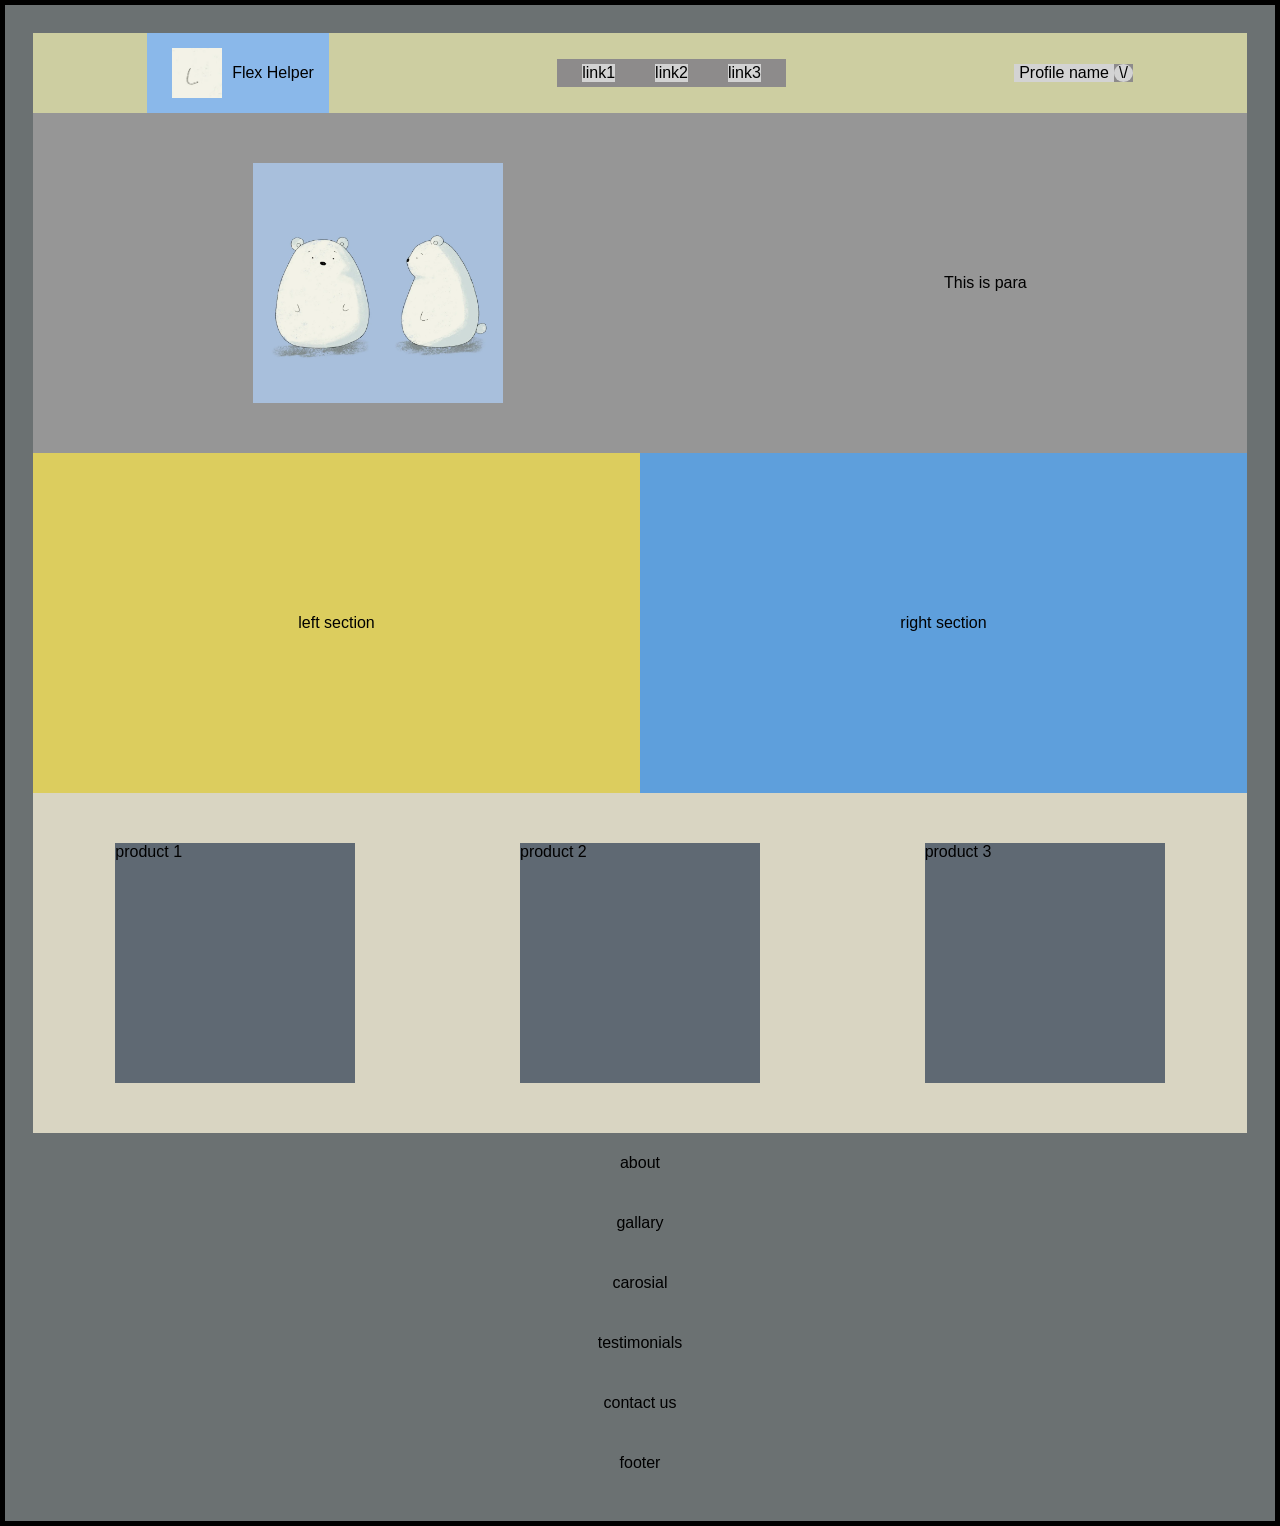
==== index.html @ 07846560 "code on index & style page" ====
<!DOCTYPE html>
<html lang="en">
  <head>
    <meta charset="UTF-8" />
    <meta name="viewport" content="width=device-width, initial-scale=1.0" />
    <title>Web Practice</title>
    <link rel="stylesheet" href="style.css" />
    <script></script>
  </head>
  <body>
    <div class="container">
      <!-- #nav start -->
      <div class="nav">
        <div class="logo">
          <img class="img" src="./images/logo.png" alt="hero-img" srcset="" />
          <p>Flex Helper</p>
        </div>
        <div class="navlinks">
          <ul>
            <li>link1</li>
            <li>link2</li>
            <li>link3</li>
          </ul>
        </div>
        <div class="profilemenu">
          <p class="username">Profile name</p>
          <p class="profile-pic">\/</p>
        </div>
      </div>
      <!-- #nav end -->
      <!-- #hero start -->
      <div class="hero center-section">
        <img class="img" src="images/hero.png" alt="hero-img" srcset="" />
        <p class="image-text">This is para</p>
      </div>
      <!-- #hero end -->

      <!-- #s2 two section start -->
      <div class="two-section center-section">
        <div class="left-section">
          <p class="">left section</p>
        </div>
        <div class="right-section">
          <p class="">right section</p>
        </div>
      </div>
      <!-- #s2 two section end -->

      <!-- #s3 products start -->
      <div class="products center-section">
        <div class="prod product-1">
          <p class="">product 1</p>
        </div>
        <div class="prod product-2">
          <p class="">product 2</p>
        </div>
        <div class="prod product-3">
          <p class="">product 3</p>
        </div>
      </div>
      <!-- #s3 products end -->

      <!-- #s4 about start -->
      <div class="center-section">
        <p class="center">about</p>
      </div>
      <!-- #s4 about end -->

      <!-- #s4 gallary start -->
      <div class="center-section">
        <p class="center">gallary</p>
      </div>
      <!-- #s4 gallary end -->

      <!-- #s4 carosial start -->
      <div class="center-section">
        <p class="center">carosial</p>
      </div>
      <!-- #s4 carosial end -->

      <!-- #s4 testimonials start -->
      <div class="center-section">
        <p class="center">testimonials</p>
      </div>
      <!-- #s4 testimonials end -->

      <!-- #s4 contact us start -->
      <div class="center-section">
        <p class="center">contact us</p>
      </div>
      <!-- #s4 contact us end -->

      <!-- #s4 footer start -->
      <footer class="center-section">
        <p class="center">footer</p>
      </footer>
      <!-- #s4 footer end -->
    </div>

    <!-- <p>My first paragraph.</p> -->
  </body>
</html>
---- style.css ----
/* universal selector */
* {
  margin: 0;
  font-family: Arial, sans-serif;
}
/* body selector */
body {
  background-color: rgb(0, 0, 0);
}

.container {
  background-color: rgb(107, 113, 114);
  margin: 5px;
  padding: 28px;
}

.nav {
  width: 100%;
  background-color: rgb(205, 206, 161);
  display: flex;
  align-items: center;
  justify-content:space-around;
}

.logo {
  display: flex;
  position: relative;
  padding: 15px;
  background-color: #8ab8ea;
  justify-content: center;
  align-items: center;
}
.logo img {
  height: 50px;
  width: 50px;
  margin: 0 10px;
}

.navlinks ul {
  display: flex;
  background-color: #8d8b8b;
  padding: 5px;
}

.navlinks li {
  display: block;
  margin: 0px 20px;
  background-color: #d3d3d3;
}

.profilemenu {
  background-color: #8d8b8b;
  display: flex;
}
.profilemenu p {
 padding: 0 5px;
}
.username {
  background-color: #d3d3d3;
}

.profile-pic {
  background-color: #d3d3d3;
  border-radius: 50%;
  cursor: pointer;
}

.center-section {
  height: 60px;
  width: 100%;
  display: flex;
  align-items: center;
  justify-content: center;
}

.hero {
  background-color: #969696;
  height: 340px;
  display: flex;
  justify-content:space-around;
}

.img {
  background-color: #5e6adc;
  height: 240px;
  width: 250px;
}


.two-section {
  height: 340px;
  width: 100%;
}

.left-section {
  display: flex;
  background-color: #dccd5e;
  height: 340px;
  width: 100%;
  justify-content: center;
  align-items: center;
}
.right-section {
  display: flex;
  background-color: #5e9fdc;
  height: 340px;
  width: 100%;
  justify-content: center;
  align-items: center;
}

.products {
  display: flex;
  background-color: #d9d5c2;
  height: 340px;
  width: 100%;
  justify-content: space-around;
  align-items: center;
}

.prod {
  height: 240px;
  width: 240px;
  background-color: #5f6973;
  overflow: auto;
}






#navbar {
  position: fixed;
  top: 0;
  left: 0;
  width: 200px;
  height: 100%;
  overflow-y: auto;
  background-color: #f8f8f8;
  padding: 20px;
  border-right: 1px solid #ddd;
}
#navbar header {
  font-size: 1.5em;
  margin-bottom: 20px;
}
.nav-link {
  display: block;
  margin: 10px 0;
  color: #007bff;
  text-decoration: none;
}
#main-doc {
  margin-left: 220px;
  padding: 20px;
}
.main-section {
  margin-bottom: 20px;
}
code {
  background-color: #f4f4f4;
  padding: 2px 4px;
  border-radius: 4px;
}
@media (max-width: 600px) {
  #navbar {
    width: 100%;
    height: auto;
    position: relative;
    border-right: none;
    border-bottom: 1px solid #ddd;
  }
  #main-doc {
    margin-left: 0;
    padding: 10px;
  }
}
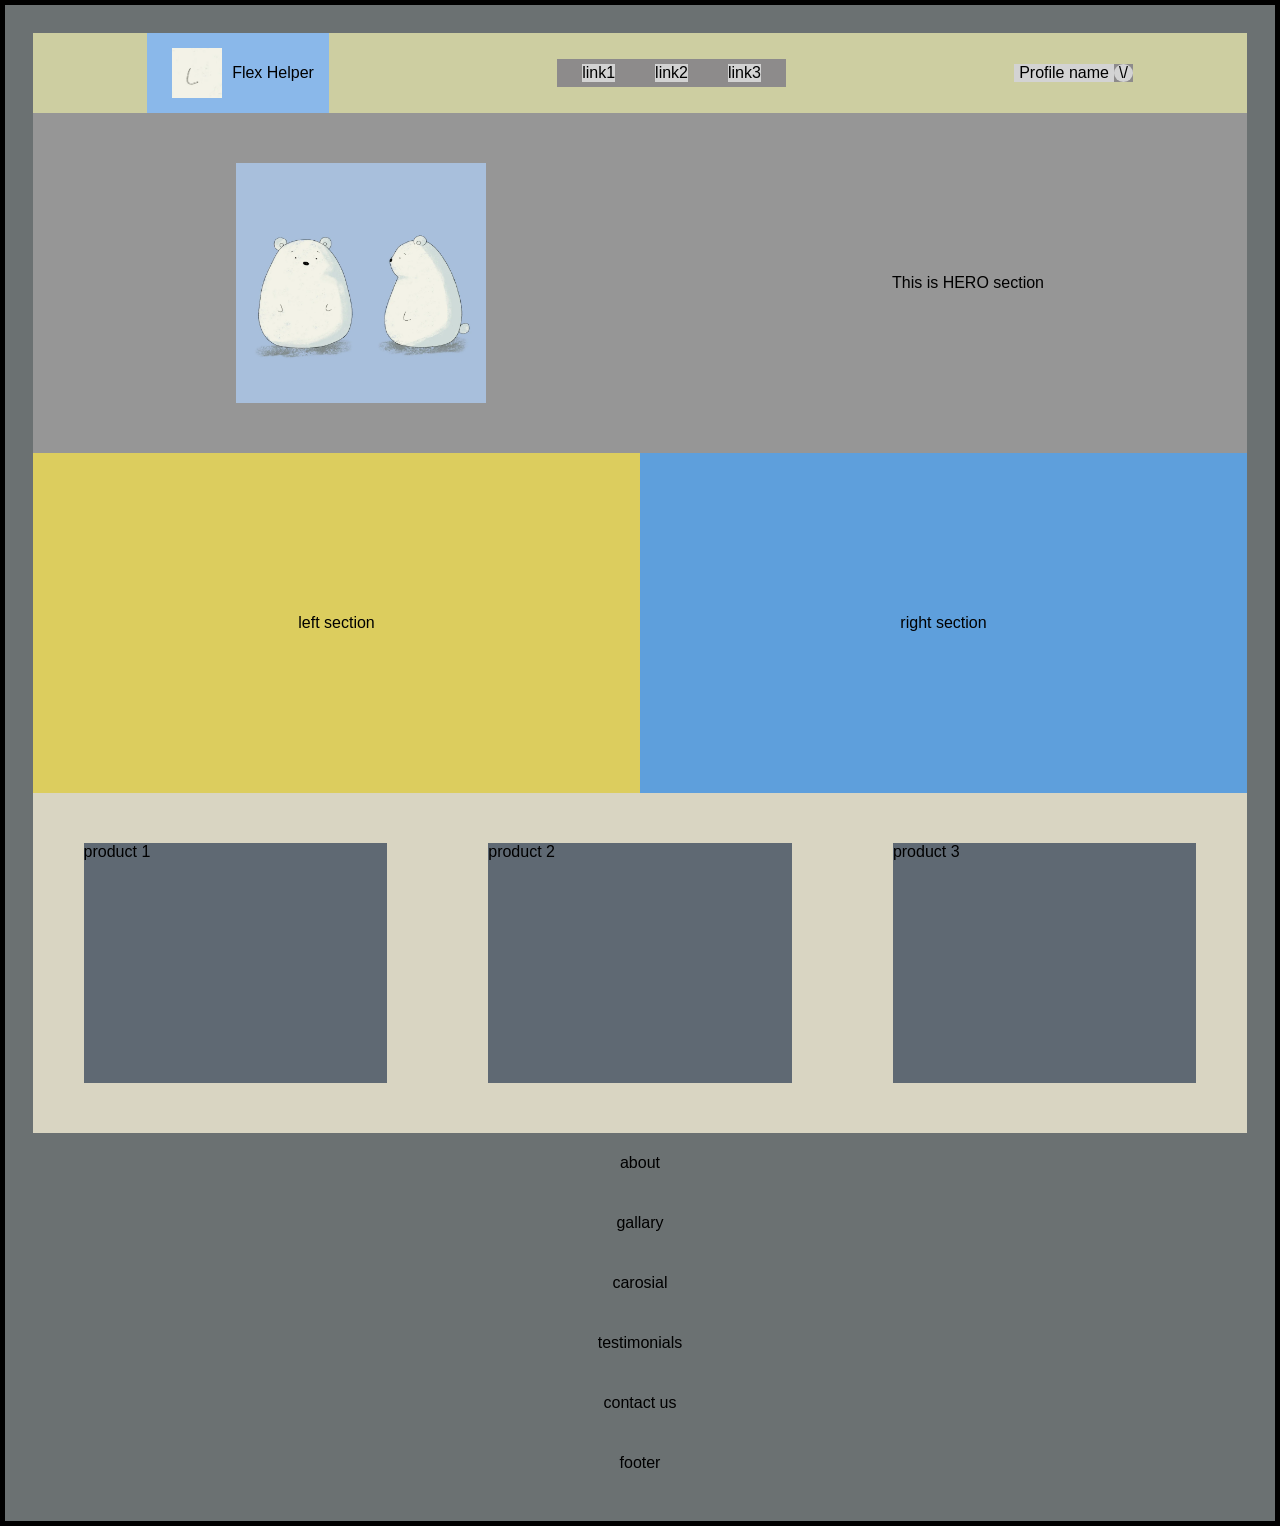
==== commit 3372e6a7: "code on index & style page" ====
--- a/index.html
+++ b/index.html
@@ -28,10 +28,11 @@
         </div>
       </div>
       <!-- #nav end -->
+
       <!-- #hero start -->
       <div class="hero center-section">
         <img class="img" src="images/hero.png" alt="hero-img" srcset="" />
-        <p class="image-text">This is para</p>
+        <p class="image-text">This is HERO section</p>
       </div>
       <!-- #hero end -->
 
--- a/style.css
+++ b/style.css
@@ -120,10 +120,14 @@
 
 .prod {
   height: 240px;
-  width: 240px;
+  width: 25%;
   background-color: #5f6973;
-  overflow: auto;
+  float: left;
+
 }
+
+
+
 
 
 
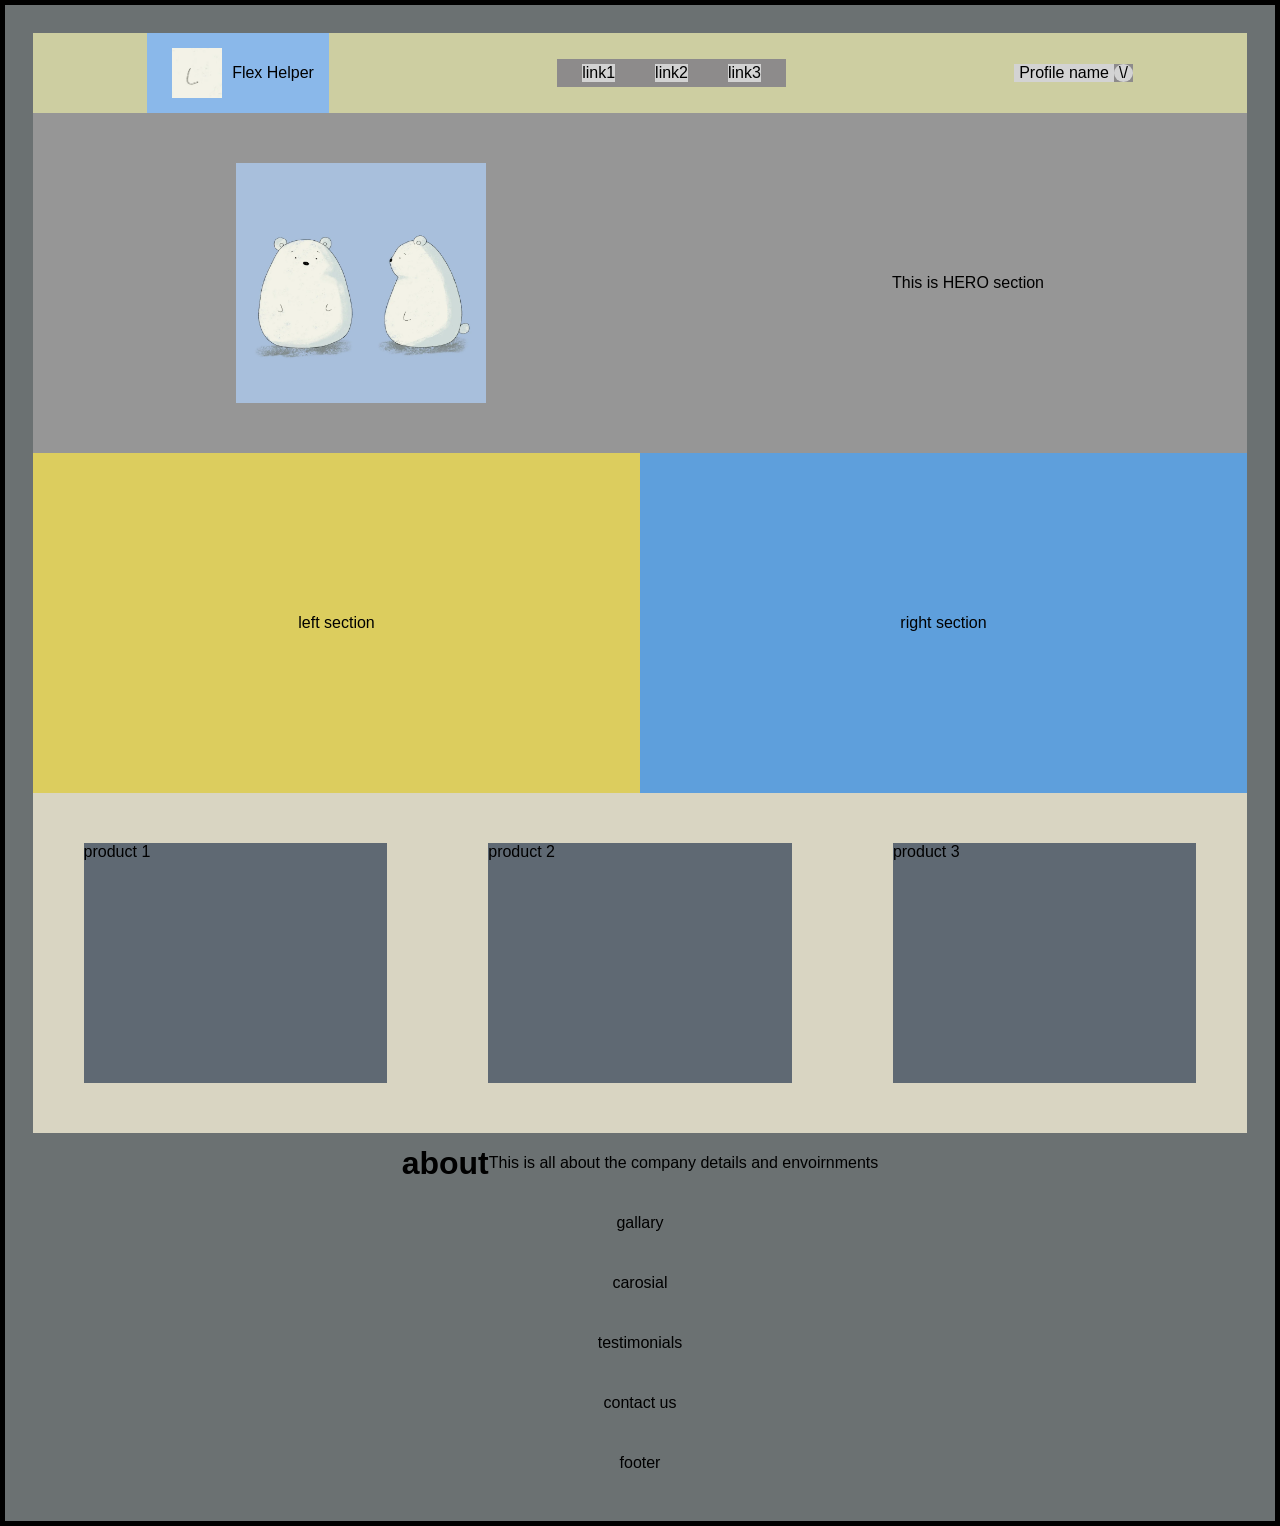
==== commit e0a59e1c: "code on index & style page" ====
--- a/index.html
+++ b/index.html
@@ -63,7 +63,8 @@
 
       <!-- #s4 about start -->
       <div class="center-section">
-        <p class="center">about</p>
+        <h1 class="">about</h1>
+        <p class="">This is all about the company details and envoirnments</p>
       </div>
       <!-- #s4 about end -->
 
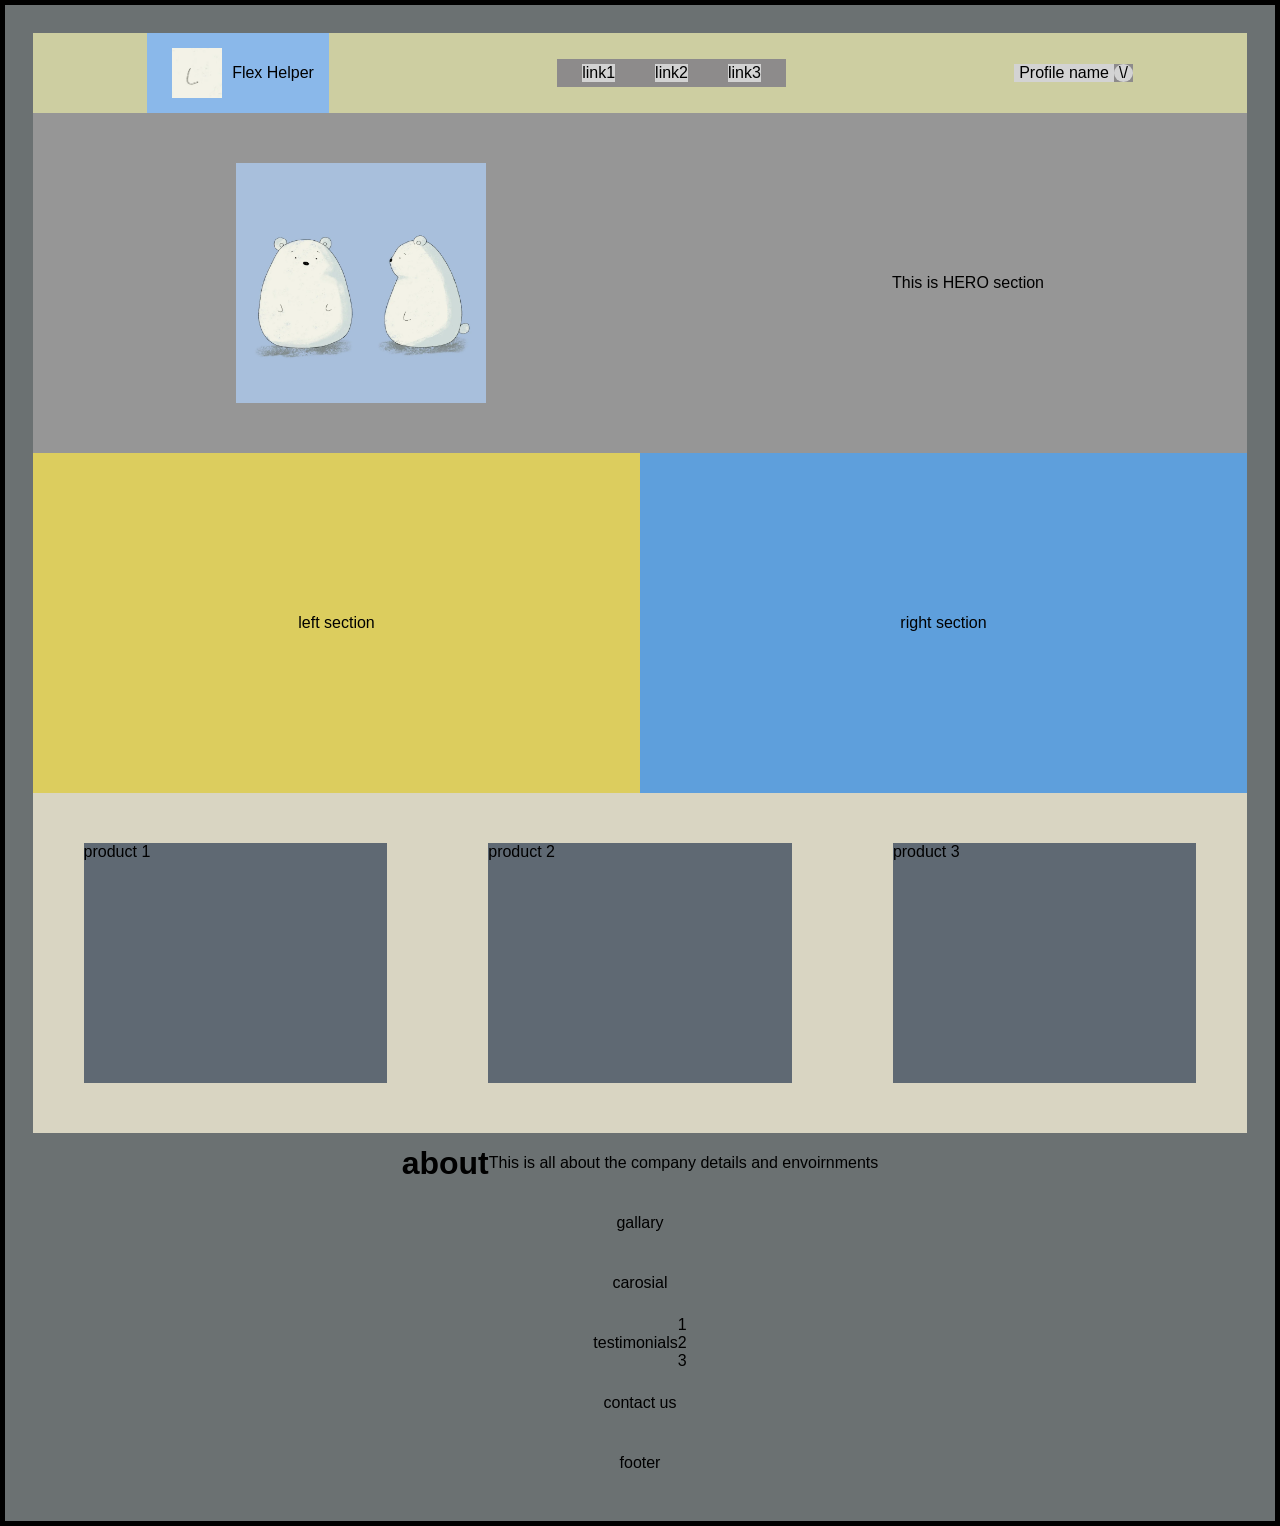
==== commit d6e5b4ee: "code on index & style page" ====
--- a/index.html
+++ b/index.html
@@ -83,6 +83,13 @@
       <!-- #s4 testimonials start -->
       <div class="center-section">
         <p class="center">testimonials</p>
+        <div class="cards">
+            <div class="row">
+              <div class="column">1</div>
+              <div class="column">2</div>
+              <div class="column">3</div>
+            </div>
+        </div>
       </div>
       <!-- #s4 testimonials end -->
 
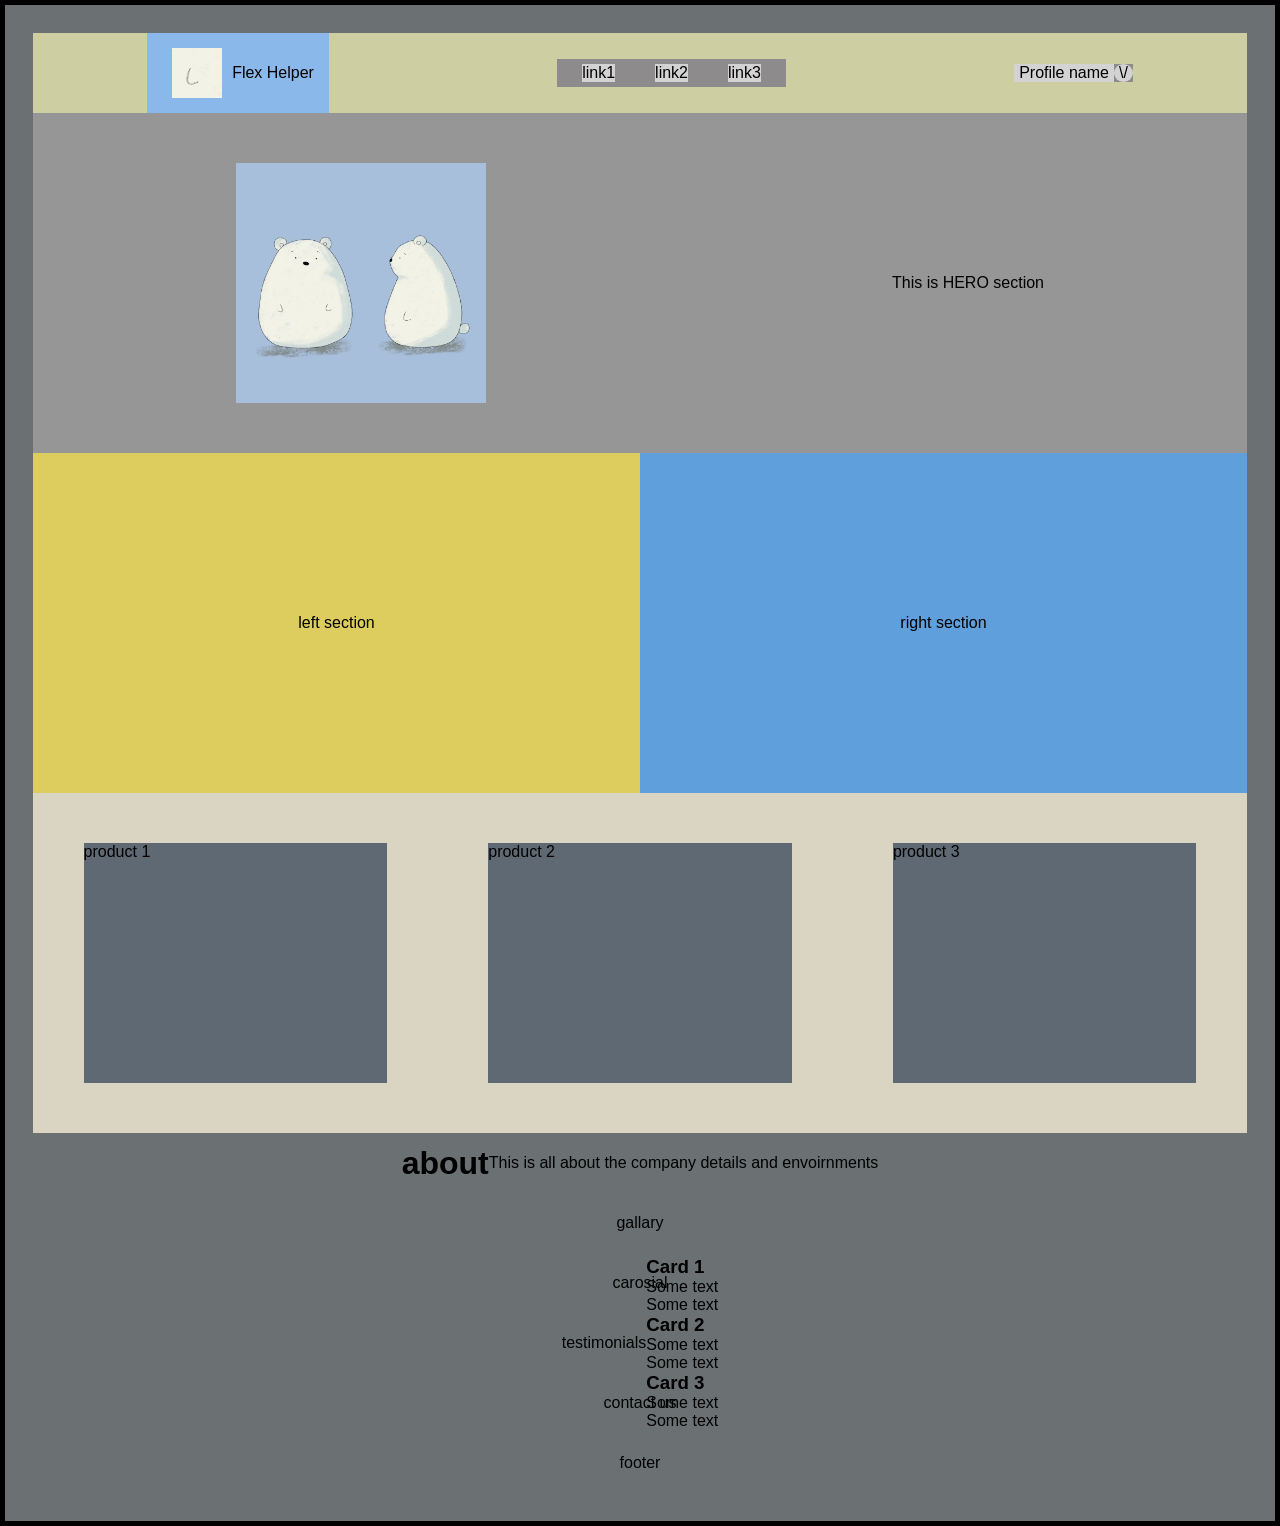
==== commit 29028740: "code on index & style page" ====
--- a/index.html
+++ b/index.html
@@ -85,9 +85,23 @@
         <p class="center">testimonials</p>
         <div class="cards">
             <div class="row">
-              <div class="column">1</div>
-              <div class="column">2</div>
-              <div class="column">3</div>
+              <div class="column">
+                <div class="card">
+                  <h3>Card 1</h3>
+                  <p>Some text</p>
+                  <p>Some text</p>
+                </div>
+                <div class="card">
+                  <h3>Card 2</h3>
+                  <p>Some text</p>
+                  <p>Some text</p>
+                </div>
+                <div class="card">
+                  <h3>Card 3</h3>
+                  <p>Some text</p>
+                  <p>Some text</p>
+                </div>
+              </div>
             </div>
         </div>
       </div>
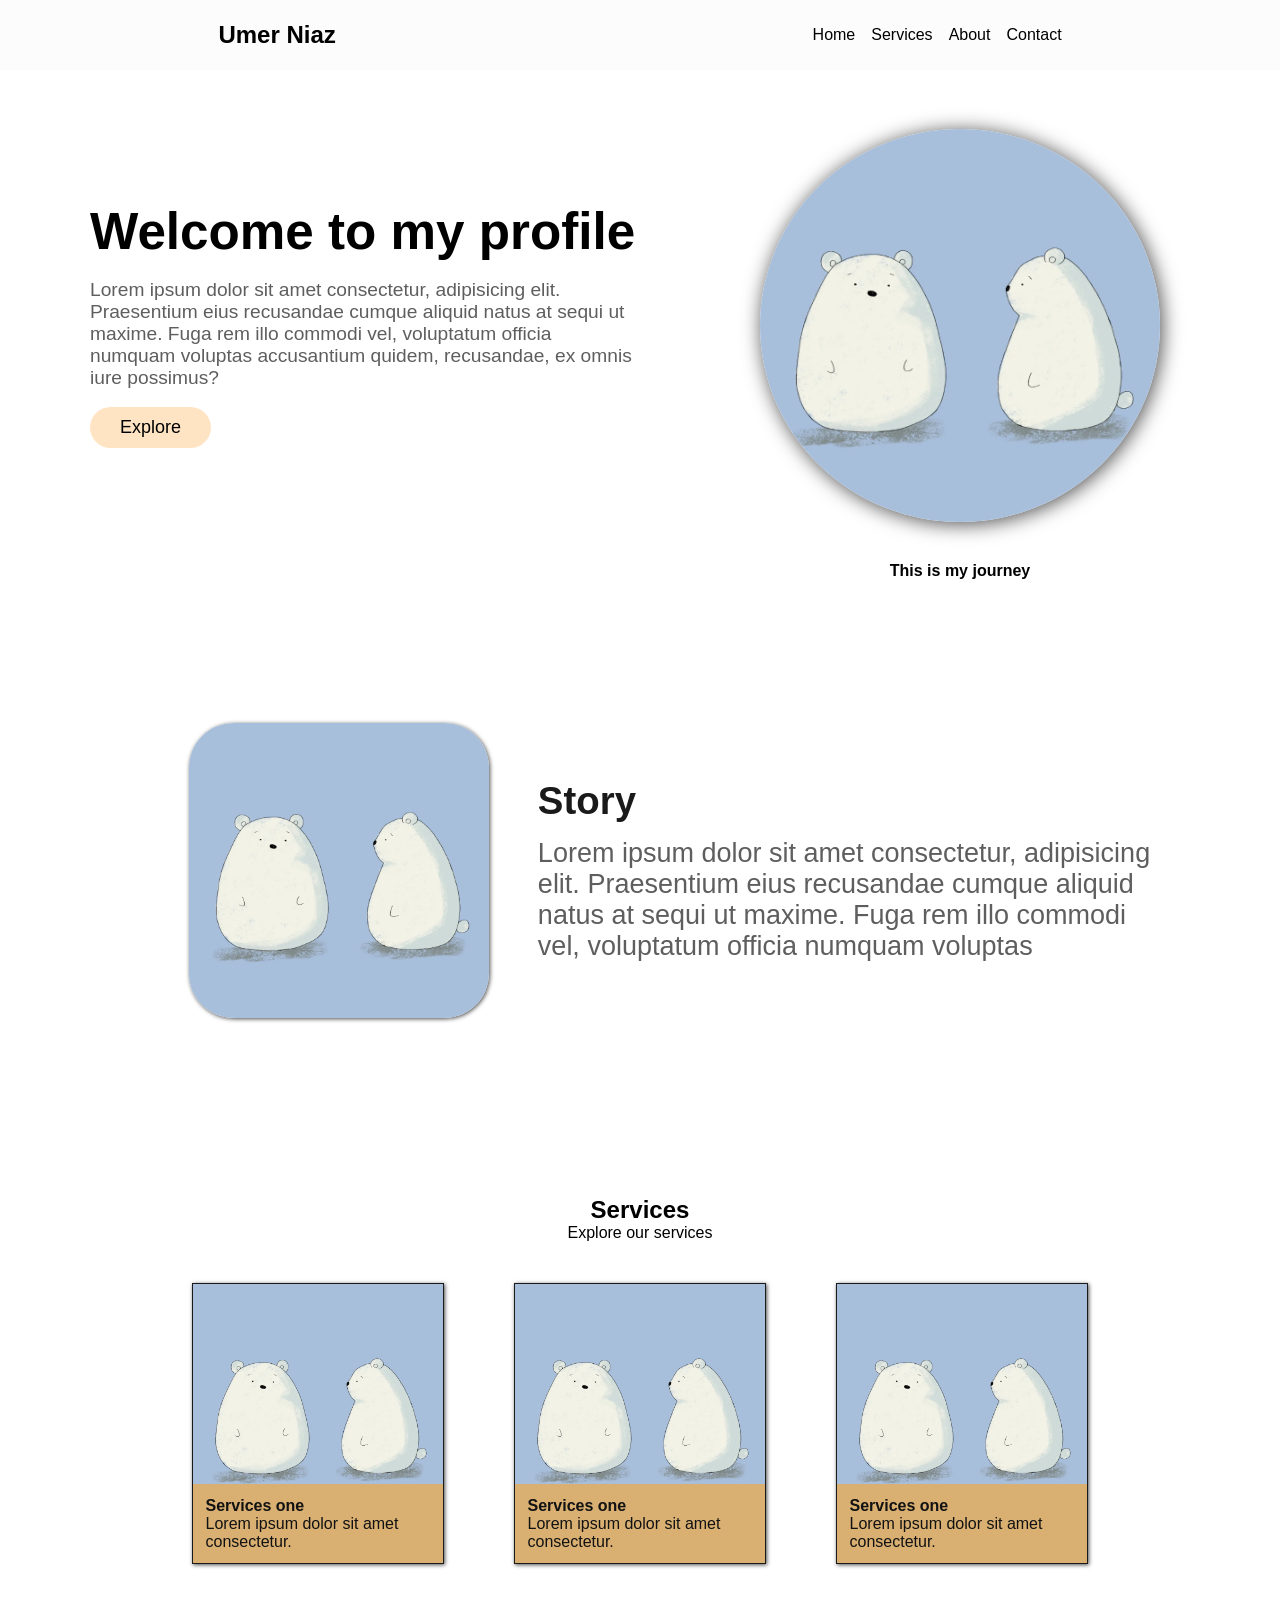
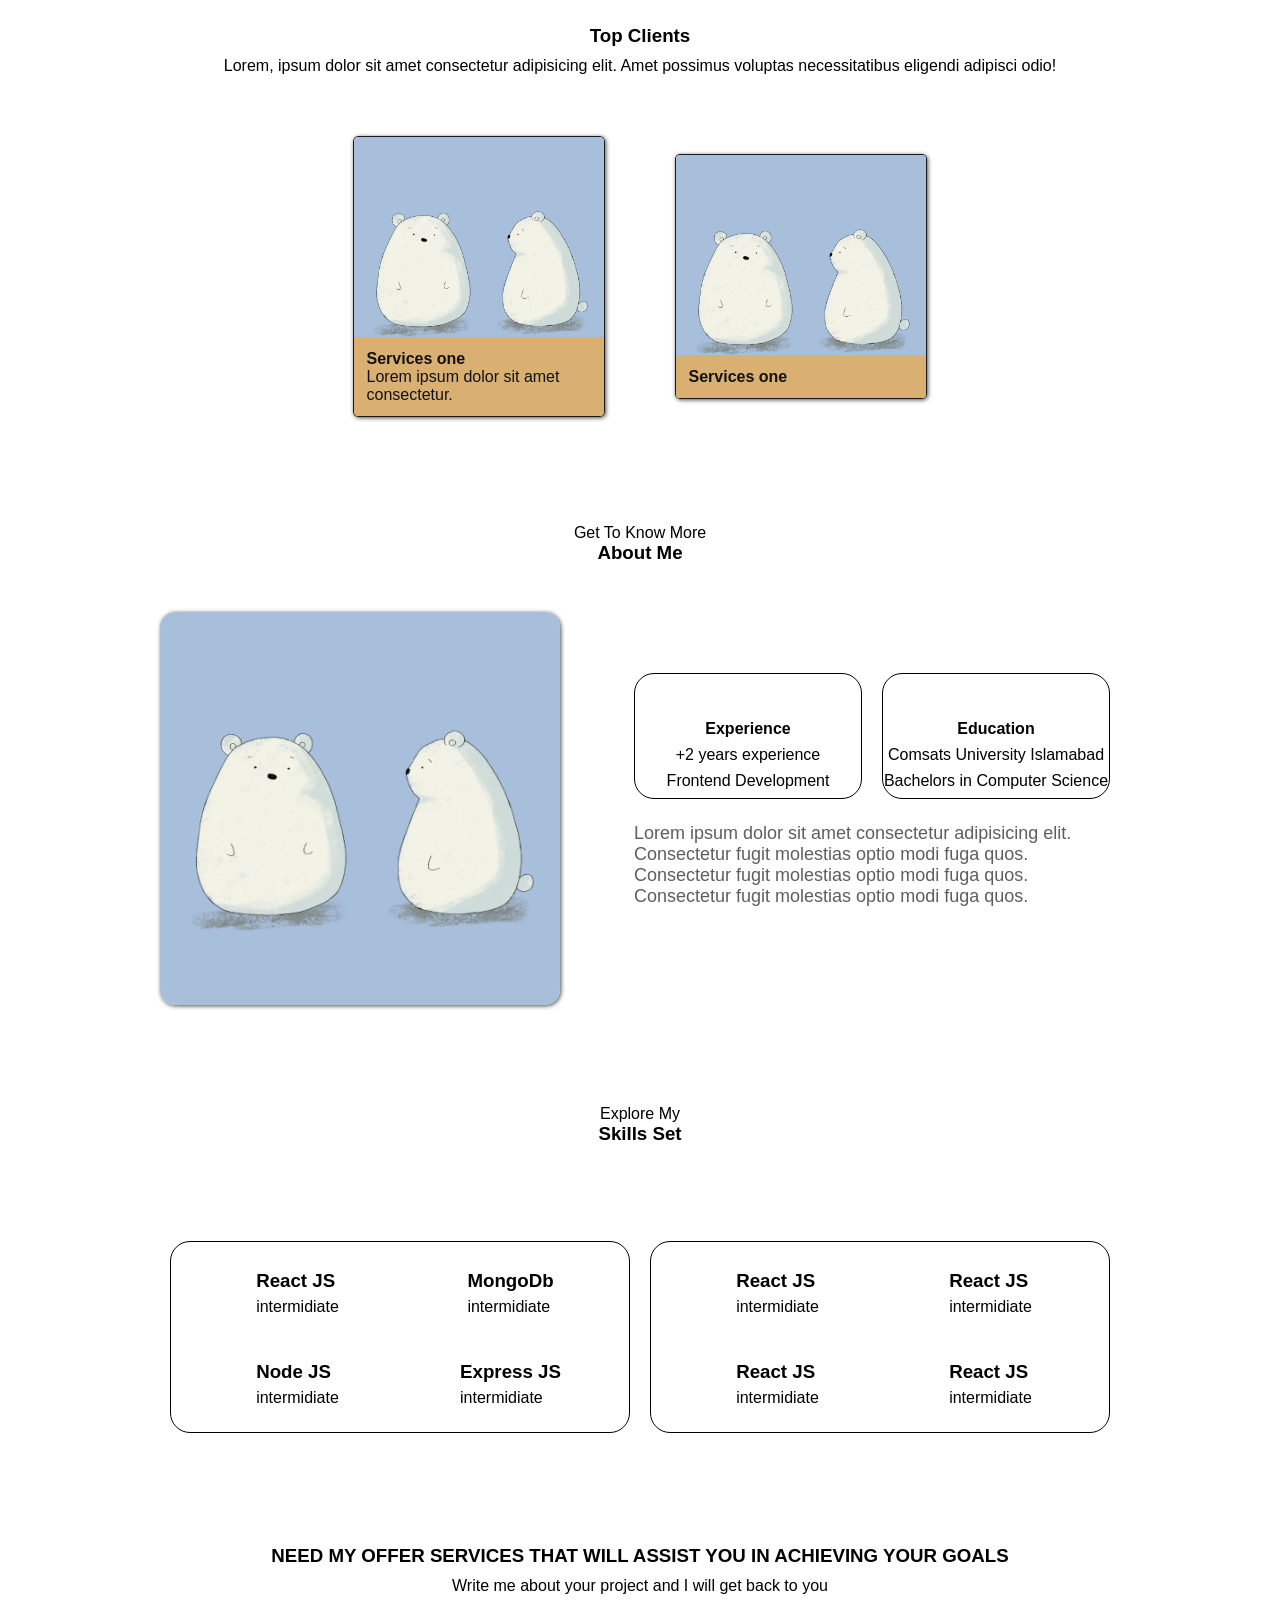
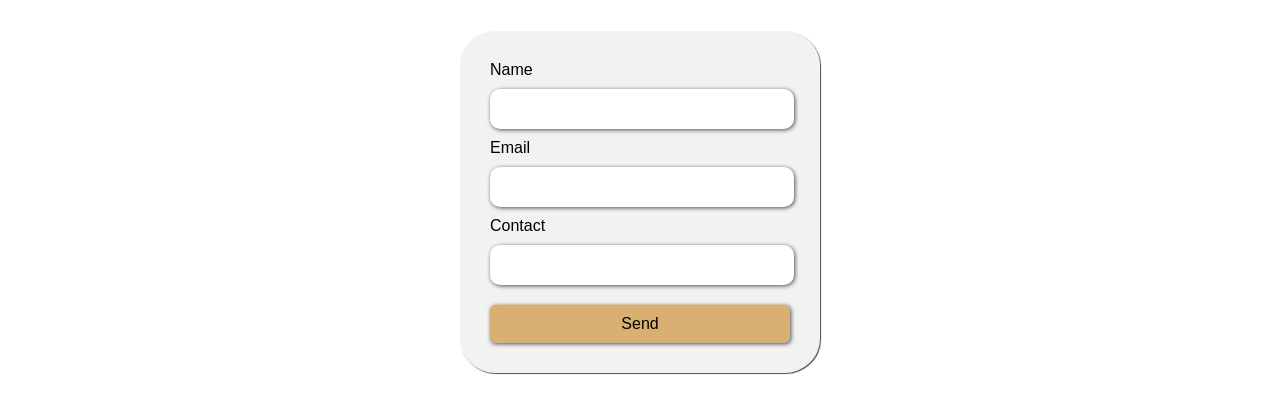
==== commit 7eea8cfc: "pratice html css on portfolio" ====
--- a/index.html
+++ b/index.html
@@ -9,117 +9,326 @@
   </head>
   <body>
     <div class="container">
-      <!-- #nav start -->
-      <div class="nav">
-        <div class="logo">
-          <img class="img" src="./images/logo.png" alt="hero-img" srcset="" />
-          <p>Flex Helper</p>
-        </div>
-        <div class="navlinks">
-          <ul>
-            <li>link1</li>
-            <li>link2</li>
-            <li>link3</li>
-          </ul>
-        </div>
-        <div class="profilemenu">
-          <p class="username">Profile name</p>
-          <p class="profile-pic">\/</p>
-        </div>
-      </div>
-      <!-- #nav end -->
-
-      <!-- #hero start -->
-      <div class="hero center-section">
-        <img class="img" src="images/hero.png" alt="hero-img" srcset="" />
-        <p class="image-text">This is HERO section</p>
-      </div>
-      <!-- #hero end -->
-
-      <!-- #s2 two section start -->
-      <div class="two-section center-section">
-        <div class="left-section">
-          <p class="">left section</p>
-        </div>
-        <div class="right-section">
-          <p class="">right section</p>
-        </div>
-      </div>
-      <!-- #s2 two section end -->
-
-      <!-- #s3 products start -->
-      <div class="products center-section">
-        <div class="prod product-1">
-          <p class="">product 1</p>
-        </div>
-        <div class="prod product-2">
-          <p class="">product 2</p>
-        </div>
-        <div class="prod product-3">
-          <p class="">product 3</p>
-        </div>
-      </div>
-      <!-- #s3 products end -->
-
-      <!-- #s4 about start -->
-      <div class="center-section">
-        <h1 class="">about</h1>
-        <p class="">This is all about the company details and envoirnments</p>
-      </div>
-      <!-- #s4 about end -->
-
-      <!-- #s4 gallary start -->
-      <div class="center-section">
-        <p class="center">gallary</p>
-      </div>
-      <!-- #s4 gallary end -->
-
-      <!-- #s4 carosial start -->
-      <div class="center-section">
-        <p class="center">carosial</p>
-      </div>
-      <!-- #s4 carosial end -->
-
-      <!-- #s4 testimonials start -->
-      <div class="center-section">
-        <p class="center">testimonials</p>
+      <nav class="nav" id="nav">
+        <div class="navbar">
+          <div class="logo">
+            <h1>Umer <span>Niaz</span></h1>
+          </div>
+          <div class="link">
+            <ul class="links">
+              <li>Home</li>
+              <li>Services</li>
+              <li>About</li>
+              <li>Contact</li>
+            </ul>
+          </div>
+        </div>
+      </nav>
+
+      <div class="hero">
+        <div class="story-hero">
+          <h1>Welcome to my profile</h1>
+          <p>
+            Lorem ipsum dolor sit amet consectetur, adipisicing elit.
+            Praesentium eius recusandae cumque aliquid natus at sequi ut maxime.
+            Fuga rem illo commodi vel, voluptatum officia numquam voluptas
+            accusantium quidem, recusandae, ex omnis iure possimus?
+          </p>
+          <button>Explore</button>
+        </div>
+        <div class="hero-img">
+          <img src="./images/hero.png" loading="lazy" />
+          <h4>This is my journey</h4>
+        </div>
+      </div>
+
+      <div class="two-sections">
+        <div class="left">
+          <img src="./images/hero.png" loading="lazy" />
+        </div>
+        <div class="right">
+          <h3>Story</h3>
+          <p>
+            Lorem ipsum dolor sit amet consectetur, adipisicing elit.
+            Praesentium eius recusandae cumque aliquid natus at sequi ut maxime.
+            Fuga rem illo commodi vel, voluptatum officia numquam voluptas
+          </p>
+        </div>
+      </div>
+
+      <div class="services-sections">
+        <div class="services-top">
+          <h2>Services</h2>
+          <p>Explore our services</p>
+        </div>
         <div class="cards">
-            <div class="row">
-              <div class="column">
-                <div class="card">
-                  <h3>Card 1</h3>
-                  <p>Some text</p>
-                  <p>Some text</p>
-                </div>
-                <div class="card">
-                  <h3>Card 2</h3>
-                  <p>Some text</p>
-                  <p>Some text</p>
-                </div>
-                <div class="card">
-                  <h3>Card 3</h3>
-                  <p>Some text</p>
-                  <p>Some text</p>
-                </div>
-              </div>
-            </div>
-        </div>
-      </div>
-      <!-- #s4 testimonials end -->
-
-      <!-- #s4 contact us start -->
-      <div class="center-section">
-        <p class="center">contact us</p>
-      </div>
-      <!-- #s4 contact us end -->
-
-      <!-- #s4 footer start -->
-      <footer class="center-section">
-        <p class="center">footer</p>
-      </footer>
-      <!-- #s4 footer end -->
+          <div class="card">
+            <div class="card-img">
+              <img src="./images/hero.png" alt="" loading="lazy" />
+            </div>
+            <div class="card-body">
+              <h4>Services one</h4>
+              <p>Lorem ipsum dolor sit amet consectetur.</p>
+            </div>
+          </div>
+          <div class="card">
+            <div class="card-img">
+              <img src="./images/hero.png" alt="" loading="lazy" />
+            </div>
+            <div class="card-body">
+              <h4>Services one</h4>
+              <p>Lorem ipsum dolor sit amet consectetur.</p>
+            </div>
+          </div>
+          <div class="card">
+            <div class="card-img">
+              <img src="./images/hero.png" alt="" loading="lazy" />
+            </div>
+            <div class="card-body">
+              <h4>Services one</h4>
+              <p>Lorem ipsum dolor sit amet consectetur.</p>
+            </div>
+          </div>
+        </div>
+      </div>
+
+      <div class="client">
+        <div class="clients-top">
+          <h3>Top Clients</h3>
+          <p>
+            Lorem, ipsum dolor sit amet consectetur adipisicing elit. Amet
+            possimus voluptas necessitatibus eligendi adipisci odio!
+          </p>
+        </div>
+
+        <div class="clients">
+          <div class="clients-card">
+            <div class="clients-img">
+              <img src="./images/hero.png" alt="" loading="lazy" />
+            </div>
+            <div class="clients-body">
+              <h4>Services one</h4>
+              <p>Lorem ipsum dolor sit amet consectetur.</p>
+            </div>
+          </div>
+
+          <div class="clients-card">
+            <div class="clients-img">
+              <img src="./images/hero.png" alt="" loading="lazy" />
+            </div>
+            <div class="clients-body">
+              <h4>Services one</h4>
+            </div>
+          </div>
+        </div>
+      </div>
+
+      <div class="about-section">
+        <div class="about-top">
+          <p>Get To Know More</p>
+          <h3>About Me</h3>
+        </div>
+        <div class="about-bottom">
+          <div class="about-left">
+            <img src="./images/hero.png" alt="" />
+          </div>
+          <div class="about-right">
+            <div class="about-right-top">
+              <div class="about-card">
+                <img
+                  src="https://tangerine-hummingbird-1479b6.netlify.app/assets/experience.png"
+                  height="30px"
+                  alt=""
+                />
+                <h4>Experience</h4>
+                <p>+2 years experience</p>
+                <p>Frontend Development</p>
+              </div>
+              <div class="about-card">
+                <img
+                  src="https://tangerine-hummingbird-1479b6.netlify.app/assets/education.png"
+                  height="30px"
+                  alt=""
+                />
+                <h4>Education</h4>
+                <p>Comsats University Islamabad</p>
+                <p>Bachelors in Computer Science</p>
+              </div>
+            </div>
+            <div class="about-right-bottom">
+              <p>
+                Lorem ipsum dolor sit amet consectetur adipisicing elit.
+                Consectetur fugit molestias optio modi fuga quos. Consectetur
+                fugit molestias optio modi fuga quos. Consectetur fugit
+                molestias optio modi fuga quos.
+              </p>
+            </div>
+          </div>
+        </div>
+      </div>
+
+      <div class="exp-section">
+        <div class="exp-top">
+          <p>Explore My</p>
+          <h3>Skills Set</h3>
+        </div>
+        <div class="exp-bottom">
+          <div class="exp-card">
+            <div class="col">
+              <div class="exp-skill">
+                <div class="exp-skill-img">
+                  <img
+                    src="https://tangerine-hummingbird-1479b6.netlify.app/assets/checkmark.png"
+                    height="30px"
+                    alt=""
+                  />
+                </div>
+  
+                <div class="exp-skill-detail">
+                  <h3>React JS</h3>
+                  <p>intermidiate</p>
+                </div>
+              </div>
+              <div class="exp-skill">
+                <img
+                  src="https://tangerine-hummingbird-1479b6.netlify.app/assets/checkmark.png"
+                  height="30px"
+                  alt=""
+                />
+                <div class="exp-skill-detail">
+                  <h3>Node JS</h3>
+                  <p>intermidiate</p>
+                </div>
+              </div>
+            </div>
+            <div class="col">
+              <div class="exp-skill">
+                <div class="exp-skill-img">
+                  <img
+                    src="https://tangerine-hummingbird-1479b6.netlify.app/assets/checkmark.png"
+                    height="30px"
+                    alt=""
+                  />
+                </div>
+  
+                <div class="exp-skill-detail">
+                  <h3>MongoDb</h3>
+                  <p>intermidiate</p>
+                </div>
+              </div>
+              <div class="exp-skill">
+                <img
+                  src="https://tangerine-hummingbird-1479b6.netlify.app/assets/checkmark.png"
+                  height="30px"
+                  alt=""
+                />
+                <div class="exp-skill-detail">
+                  <h3>Express JS</h3>
+                  <p>intermidiate</p>
+                </div>
+              </div>
+            </div>
+          </div>
+          <div class="exp-card">
+            <div class="col">
+              <div class="exp-skill">
+                <div class="exp-skill-img">
+                  <img
+                    src="https://tangerine-hummingbird-1479b6.netlify.app/assets/checkmark.png"
+                    height="30px"
+                    alt=""
+                  />
+                </div>
+  
+                <div class="exp-skill-detail">
+                  <h3>React JS</h3>
+                  <p>intermidiate</p>
+                </div>
+              </div>
+              <div class="exp-skill">
+                <img
+                  src="https://tangerine-hummingbird-1479b6.netlify.app/assets/checkmark.png"
+                  height="30px"
+                  alt=""
+                />
+                <div class="exp-skill-detail">
+                  <h3>React JS</h3>
+                  <p>intermidiate</p>
+                </div>
+              </div>
+            </div>
+            <div class="col">
+              <div class="exp-skill">
+                <div class="exp-skill-img">
+                  <img
+                    src="https://tangerine-hummingbird-1479b6.netlify.app/assets/checkmark.png"
+                    height="30px"
+                    alt=""
+                  />
+                </div>
+  
+                <div class="exp-skill-detail">
+                  <h3>React JS</h3>
+                  <p>intermidiate</p>
+                </div>
+              </div>
+              <div class="exp-skill">
+                <img
+                  src="https://tangerine-hummingbird-1479b6.netlify.app/assets/checkmark.png"
+                  height="30px"
+                  alt=""
+                />
+                <div class="exp-skill-detail">
+                  <h3>React JS</h3>
+                  <p>intermidiate</p>
+                </div>
+              </div>
+            </div>
+          </div>
+        </div>
+      </div>
+
+      <div class="contact" id="contact">
+        <div class="form-top">
+          <h3>
+            NEED MY OFFER SERVICES THAT WILL ASSIST YOU IN ACHIEVING YOUR GOALS
+          </h3>
+          <p>Write me about your project and I will get back to you</p>
+        </div>
+        <div class="form">
+          <form action="" method="post">
+            <div class="form-inputs">
+              <label for="name">Name</label>
+              <input type="name" />
+              <label for="email">Email</label>
+              <input type="email" />
+              <label for="contact">Contact</label>
+              <input type="contact" />
+              <label for="contact"></label>
+              <button type="submit" value="send">Send</button>
+            </div>
+          </form>
+        </div>
+      </div>
     </div>
-
-    <!-- <p>My first paragraph.</p> -->
+    <script>
+      // When the user scrolls down 20px from the top of the document, slide down the navbar
+      window.onscroll = function () {
+        scrollFunction();
+      };
+
+      function scrollFunction() {
+        if (
+          document.body.scrollTop > 2 ||
+          document.documentElement.scrollTop > 2
+        ) {
+          document.getElementById("nav").style.boxShadow =
+            "1px 1px 4px rgb(78, 77, 77)";
+        } else {
+          document.getElementById("nav").style.boxShadow =
+            "0px 0px 0px rgb(78, 77, 77)";
+        }
+      }
+    </script>
   </body>
 </html>
--- a/style.css
+++ b/style.css
@@ -1,182 +1,423 @@
-/* universal selector */
 * {
   margin: 0;
-  font-family: Arial, sans-serif;
-}
-/* body selector */
-body {
-  background-color: rgb(0, 0, 0);
-}
-
-.container {
-  background-color: rgb(107, 113, 114);
+  font-family: "Poppins", sans-serif;
+}
+
+#nav {
+  /* color: #fff; */
+  width: 100%;
+  /* border-bottom: 0.5px #bababa solid ; */
+  box-shadow: 0px 0px 0px rgb(78, 77, 77);
+  /* box-shadow: #bababa; */
+  position: fixed;
+  display: block;
+  top: 0px;
+}
+
+.navbar {
+  background-color: #fcfcfce8;
+  width: 100%;
+  height: 70px;
+  display: flex;
+  align-items: center;
+  justify-content: space-around;
+}
+
+.links {
+  display: flex;
+  justify-content: center;
+  align-items: center;
+  gap: 16px;
+  text-decoration: none;
+  list-style: none;
+  font-size: 1rem;
+}
+.links li {
+  cursor: pointer;
+}
+.hero {
+  height: 450px;
+  /* background-color: bisque; */
+  display: flex;
+  padding: 40px 40px;
   margin: 5px;
-  padding: 28px;
-}
-
-.nav {
-  width: 100%;
-  background-color: rgb(205, 206, 161);
-  display: flex;
-  align-items: center;
-  justify-content:space-around;
-}
-
-.logo {
-  display: flex;
-  position: relative;
-  padding: 15px;
-  background-color: #8ab8ea;
-  justify-content: center;
-  align-items: center;
-}
-.logo img {
-  height: 50px;
-  width: 50px;
-  margin: 0 10px;
-}
-
-.navlinks ul {
-  display: flex;
-  background-color: #8d8b8b;
+  margin-top: 60px;
+}
+
+.story-hero {
+  width: 50%;
+  display: flex;
+  flex-direction: column;
+  align-items: start;
+  justify-content: center;
+  margin: 5vh;
+  gap: 2vh;
+}
+.story-hero h1 {
+  font-size: 4vmax;
+}
+.story-hero p {
+  font-size: larger;
+  color: #5e5e5e;
+}
+.hero-img {
+  display: flex;
+  align-items: center;
+  justify-content: center;
+  flex-direction: column;
+  width: 50%;
+  gap: 20px;
+  padding-top: 5%;
+}
+
+.hero-img img {
+  width: 100%;
+  max-width: 400px;
+  height: auto;
+  border-radius: 50%;
+  box-shadow: 2px 2px 20px rgb(78, 77, 77);
+}
+.hero-img h4 {
+  margin-top: 20px;
+}
+.story-hero button {
+  padding: 10px 30px;
+  background-color: bisque;
+  border-radius: 35px;
+  transition: 200ms ease-in;
+  font-size: large;
+  border: none;
+}
+
+.story-hero button:hover {
+  border-radius: 15px;
+  transition: 200ms ease-out;
+  background-color: rgb(225, 189, 145);
+  cursor: pointer;
+}
+
+.two-sections {
+  /* width: 100%; */
+  /* height: 400px; */
+  height: 500px;
+  display: flex;
+  padding: 2%;
+}
+
+.left {
+  width: 70%;
+  display: flex;
+  align-items: center;
+  justify-content: end;
+  padding: 2%;
+}
+.right {
+  width: 100%;
+  display: flex;
+  flex-direction: column;
+  align-items: start;
+  justify-content: center;
+  padding: 2%;
+  padding-right: 10vh;
+  gap: 15px;
+}
+
+.left img {
+  height: auto;
+  max-height: 300px;
+  max-width: 300px;
+  width: 100%;
+  border-radius: 15%;
+  box-shadow: 1px 1px 4px rgb(78, 77, 77);
+}
+
+.right h3 {
+  font-size: 3vmax;
+  color: #1a1a1a;
+}
+.right p {
+  font-size: 3vh;
+  color: #5e5e5e;
+}
+
+.services-sections {
+  padding: 50px 20px;
+  display: flex;
+  flex-wrap: wrap;
+  justify-content: center;
+  align-items: center;
+  flex-direction: column;
+}
+
+.services-top {
+  margin-bottom: 30px;
+  text-align: center;
+}
+
+.cards {
+  display: flex;
+  flex-wrap: wrap;
+  justify-content: center;
+  align-items: center;
+}
+
+.card {
+  width: 100%;
+  height: 100%;
+  max-width: 250px;
+  border: 1px solid #1a1a1a;
+  overflow: hidden;
+  margin: 11px 35px;
+  box-shadow: 1px 1px 4px rgb(78, 77, 77);
+}
+
+.card-img {
+  max-height: 200px;
+  overflow: hidden;
+}
+.card img {
+  width: 100%;
+  height: auto;
+  max-height: 300px;
+}
+
+.card-body {
+  width: 100%;
+  padding: 5%;
+  background-color: #d9b072;
+  color: #121212;
+}
+
+.clients-top {
+  display: flex;
+  justify-content: center;
+  align-items: center;
+  flex-direction: column;
+  gap: 10px;
+  margin-bottom: 50px;
+}
+
+.clients {
+  display: flex;
+  justify-content: center;
+  align-items: center;
+}
+
+.clients-card {
+  width: 100%;
+  height: 100%;
+  max-width: 250px;
+  border: 1px solid #1a1a1a;
+  overflow: hidden;
+  margin: 11px 35px;
+  box-shadow: 1px 1px 4px rgb(78, 77, 77);
+  transition: 330ms ease;
+  border-radius: 2%;
+}
+
+.clients-card:hover {
+  border-radius: 10%;
+  opacity: 0.7;
+  transition: 330ms ease;
+}
+
+.clients-img {
+  max-height: 200px;
+  overflow: hidden;
+}
+.clients img {
+  width: 100%;
+  height: auto;
+  max-height: 300px;
+}
+
+.clients-body {
+  width: 100%;
+  padding: 5%;
+  background-color: #d9b072;
+  color: #121212;
+}
+
+.form-top {
+  display: flex;
+  justify-content: center;
+  align-items: center;
+  flex-direction: column;
+  gap: 10px;
+  margin: 7rem 0px 1rem 0px;
+}
+
+.form {
+  display: flex;
+  justify-content: center;
+  align-items: center;
+  /* background-color: #5e5e5e; */
+}
+
+.form-inputs {
+  display: flex;
+  justify-content: center;
+  flex-direction: column;
+  background-color: #d3d3d349;
+  margin: 20px 0px;
+  padding: 30px;
+  gap: 10px;
+  width: 300px;
+  box-shadow: 1px 1px 1px rgb(78, 77, 77);
+  border-radius: 10%;
+}
+
+.form-inputs input {
+  height: 30px;
+  width: 100%;
+  font-size: large;
+  box-shadow: 1px 1px 4px rgb(78, 77, 77);
+  border-radius: 10px;
+  border: none;
+  outline-style: none;
+  padding: 5px 2px;
+}
+
+.form-inputs button {
+  background-color: #d9b072;
+  border: none;
+  border-radius: 5px;
+  padding: 10px 0px;
+  box-shadow: 1px 1px 4px rgb(78, 77, 77);
+  font-size: medium;
+}
+
+.form-inputs button:hover {
+  background-color: #f3cc91;
+  cursor: pointer;
+}
+
+.about-section {
+  /* width: 100%; */
+  margin: 0 10rem;
+}
+.about-top {
+  display: flex;
+  justify-content: center;
+  align-items: center;
+  flex-direction: column;
+  margin-top: 6rem;
+}
+
+.about-bottom {
+  display: flex;
+  justify-content: start;
+  align-items: center;
+  margin-top: 3rem;
+  height: 450px;
+  width: 100%;
+  /* background-color: aliceblue; */
+  gap: 4rem;
+  height: 80%;
+}
+.about-left img {
+  /* width: 100%; */
+  max-width: 400px;
+  height: auto;
+  border-radius: 15px;
+  box-shadow: 1px 1px 4px rgb(78, 77, 77);
+}
+.about-right {
+  /* border: 1px solid black; */
+  display: flex;
+  justify-content: center;
+  align-items: center;
+  flex-direction: column;
+  height: 300px;
+  /* width: 500px; */
+  width: 100%;
+  /* margin: 42px 35px; */
+}
+.about-right-top {
+  height: 100%;
+  width: 100%;
+  margin: 12px 32px;
+  display: flex;
+  /* justify-content: space-evenly; */
+}
+.about-card {
+  border: 1px solid black;
+  display: flex;
+  justify-content: center;
+  align-items: center;
+  flex-direction: column;
+  text-align: center;
+  /* padding: 30px; */
+  border-radius: 20px;
+  width: 100%;
+  margin: 0px 10px;
+  gap: 8px;
+}
+.about-right-bottom {
+  height: 100%;
+  width: 100%;
+  margin: 12px 32px;
+  justify-self: start;
+}
+.about-right-bottom p {
+  font-size: large;
+  color: #5e5e5e;
+  margin: 0px 10px;
+}
+
+.exp-section {
+  /* width: 100%; */
+  margin: 0 10rem;
+}
+.exp-top {
+  display: flex;
+  justify-content: center;
+  align-items: center;
+  flex-direction: column;
+  margin-top: 6rem;
+}
+.exp-bottom {
+  display: flex;
+  justify-content: center;
+  align-items: center;
+  margin-top: 6rem;
+}
+.exp-card {
+  border: 1px solid black;
+  display: flex;
+  justify-content: center;
+  align-items: start;
+  flex-direction: row;
+  border-radius: 20px;
+  margin: 0px 10px;
+  padding: 20px 20px;
+  width: 100%;
+  gap: 8px;
+}
+.col {
+  display: flex;
+  flex-direction: column;
+  width: 100%;
+  align-items: center;
+  gap: 2rem;
+}
+.exp-skill {
+  display: flex;
+  /* width: 5rem; */
+  justify-content: space-around;
+  gap: 0.5rem;
   padding: 5px;
 }
-
-.navlinks li {
-  display: block;
-  margin: 0px 20px;
-  background-color: #d3d3d3;
-}
-
-.profilemenu {
-  background-color: #8d8b8b;
-  display: flex;
-}
-.profilemenu p {
- padding: 0 5px;
-}
-.username {
-  background-color: #d3d3d3;
-}
-
-.profile-pic {
-  background-color: #d3d3d3;
-  border-radius: 50%;
-  cursor: pointer;
-}
-
-.center-section {
-  height: 60px;
-  width: 100%;
-  display: flex;
-  align-items: center;
-  justify-content: center;
-}
-
-.hero {
-  background-color: #969696;
-  height: 340px;
-  display: flex;
-  justify-content:space-around;
-}
-
-.img {
-  background-color: #5e6adc;
-  height: 240px;
-  width: 250px;
-}
-
-
-.two-section {
-  height: 340px;
-  width: 100%;
-}
-
-.left-section {
-  display: flex;
-  background-color: #dccd5e;
-  height: 340px;
-  width: 100%;
-  justify-content: center;
-  align-items: center;
-}
-.right-section {
-  display: flex;
-  background-color: #5e9fdc;
-  height: 340px;
-  width: 100%;
-  justify-content: center;
-  align-items: center;
-}
-
-.products {
-  display: flex;
-  background-color: #d9d5c2;
-  height: 340px;
-  width: 100%;
-  justify-content: space-around;
-  align-items: center;
-}
-
-.prod {
-  height: 240px;
-  width: 25%;
-  background-color: #5f6973;
-  float: left;
-
-}
-
-
-
-
-
-
-
-
-
-#navbar {
-  position: fixed;
-  top: 0;
-  left: 0;
-  width: 200px;
-  height: 100%;
-  overflow-y: auto;
-  background-color: #f8f8f8;
-  padding: 20px;
-  border-right: 1px solid #ddd;
-}
-#navbar header {
-  font-size: 1.5em;
-  margin-bottom: 20px;
-}
-.nav-link {
-  display: block;
-  margin: 10px 0;
-  color: #007bff;
-  text-decoration: none;
-}
-#main-doc {
-  margin-left: 220px;
-  padding: 20px;
-}
-.main-section {
-  margin-bottom: 20px;
-}
-code {
-  background-color: #f4f4f4;
-  padding: 2px 4px;
-  border-radius: 4px;
-}
-@media (max-width: 600px) {
-  #navbar {
-    width: 100%;
-    height: auto;
-    position: relative;
-    border-right: none;
-    border-bottom: 1px solid #ddd;
-  }
-  #main-doc {
-    margin-left: 0;
-    padding: 10px;
-  }
-}
+.exp-skill-img {
+  /* display: flex; */
+  /* justify-content: start;
+  align-items: start; */
+}
+.exp-skill-detail {
+  /* text-align: initial; */
+  display: flex;
+  flex-direction: column;
+  align-items: initial;
+  gap: 6px;
+  padding-top: 3px;
+}
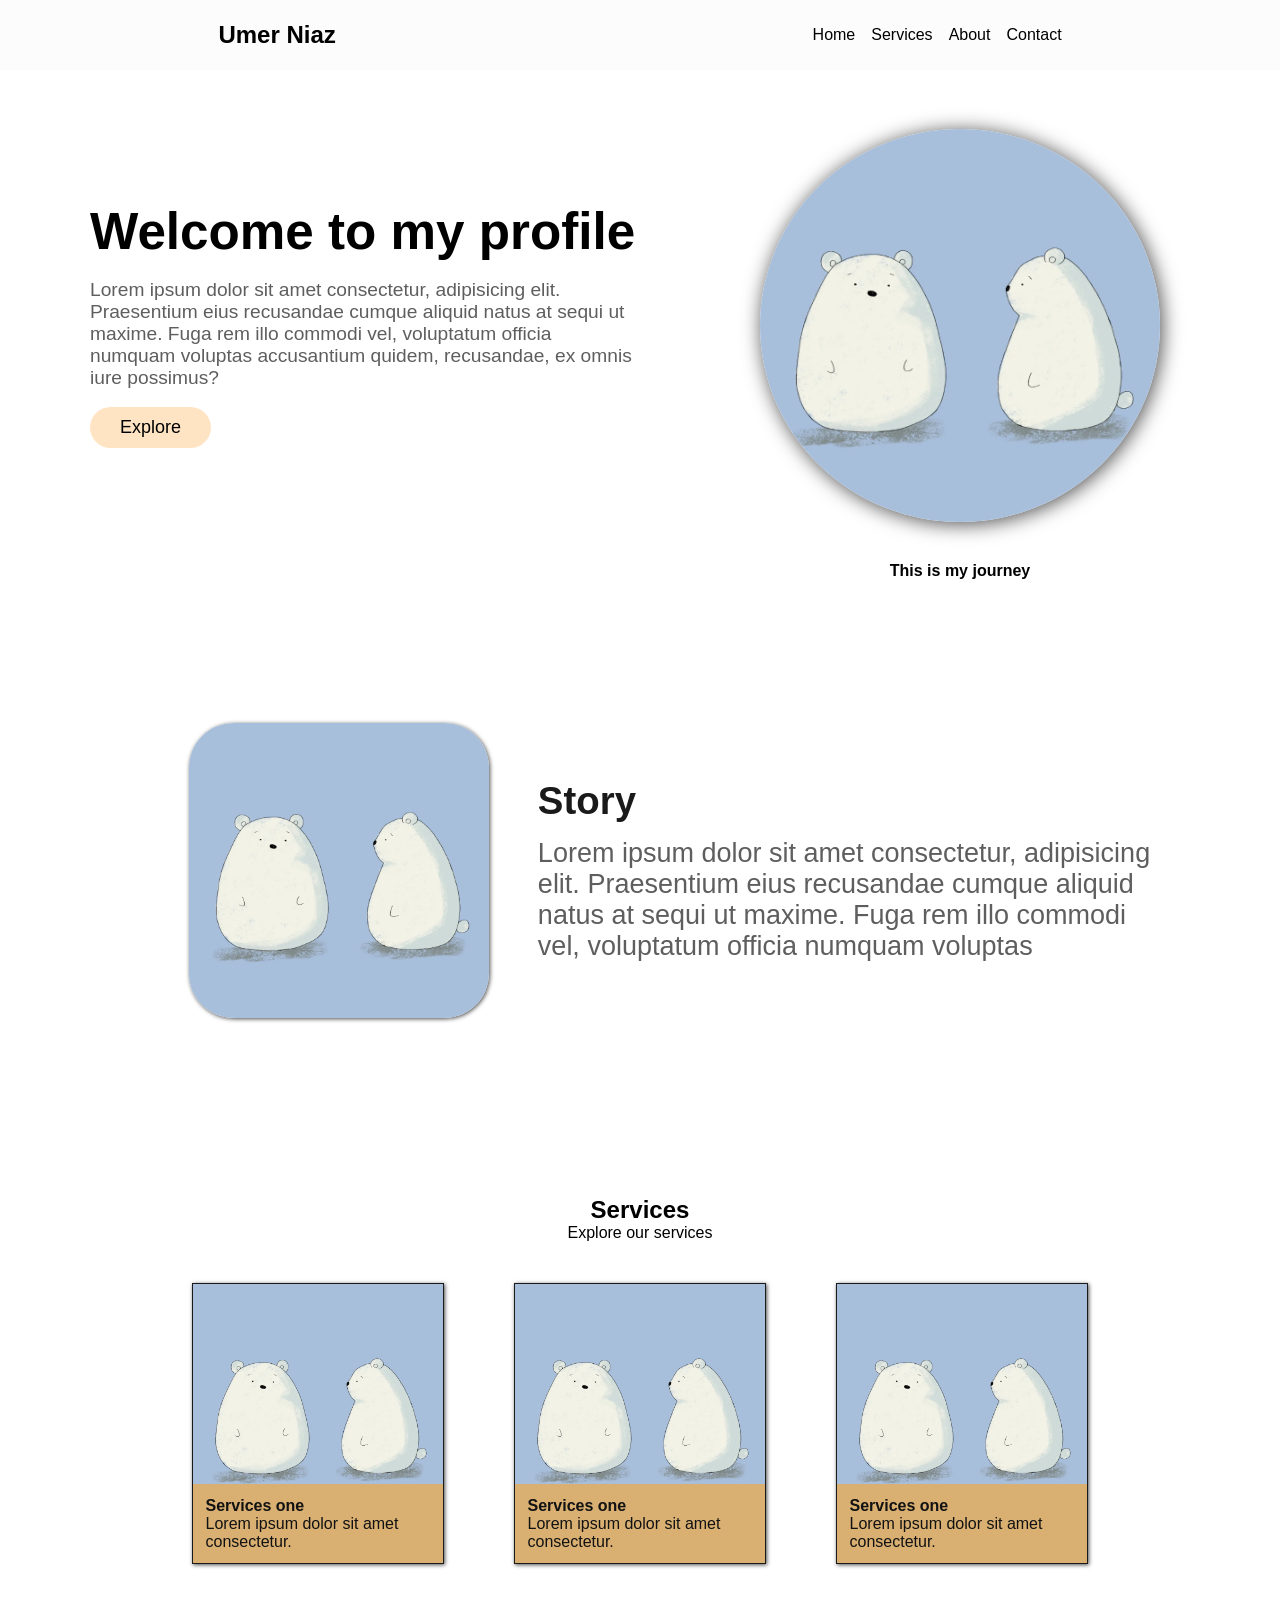
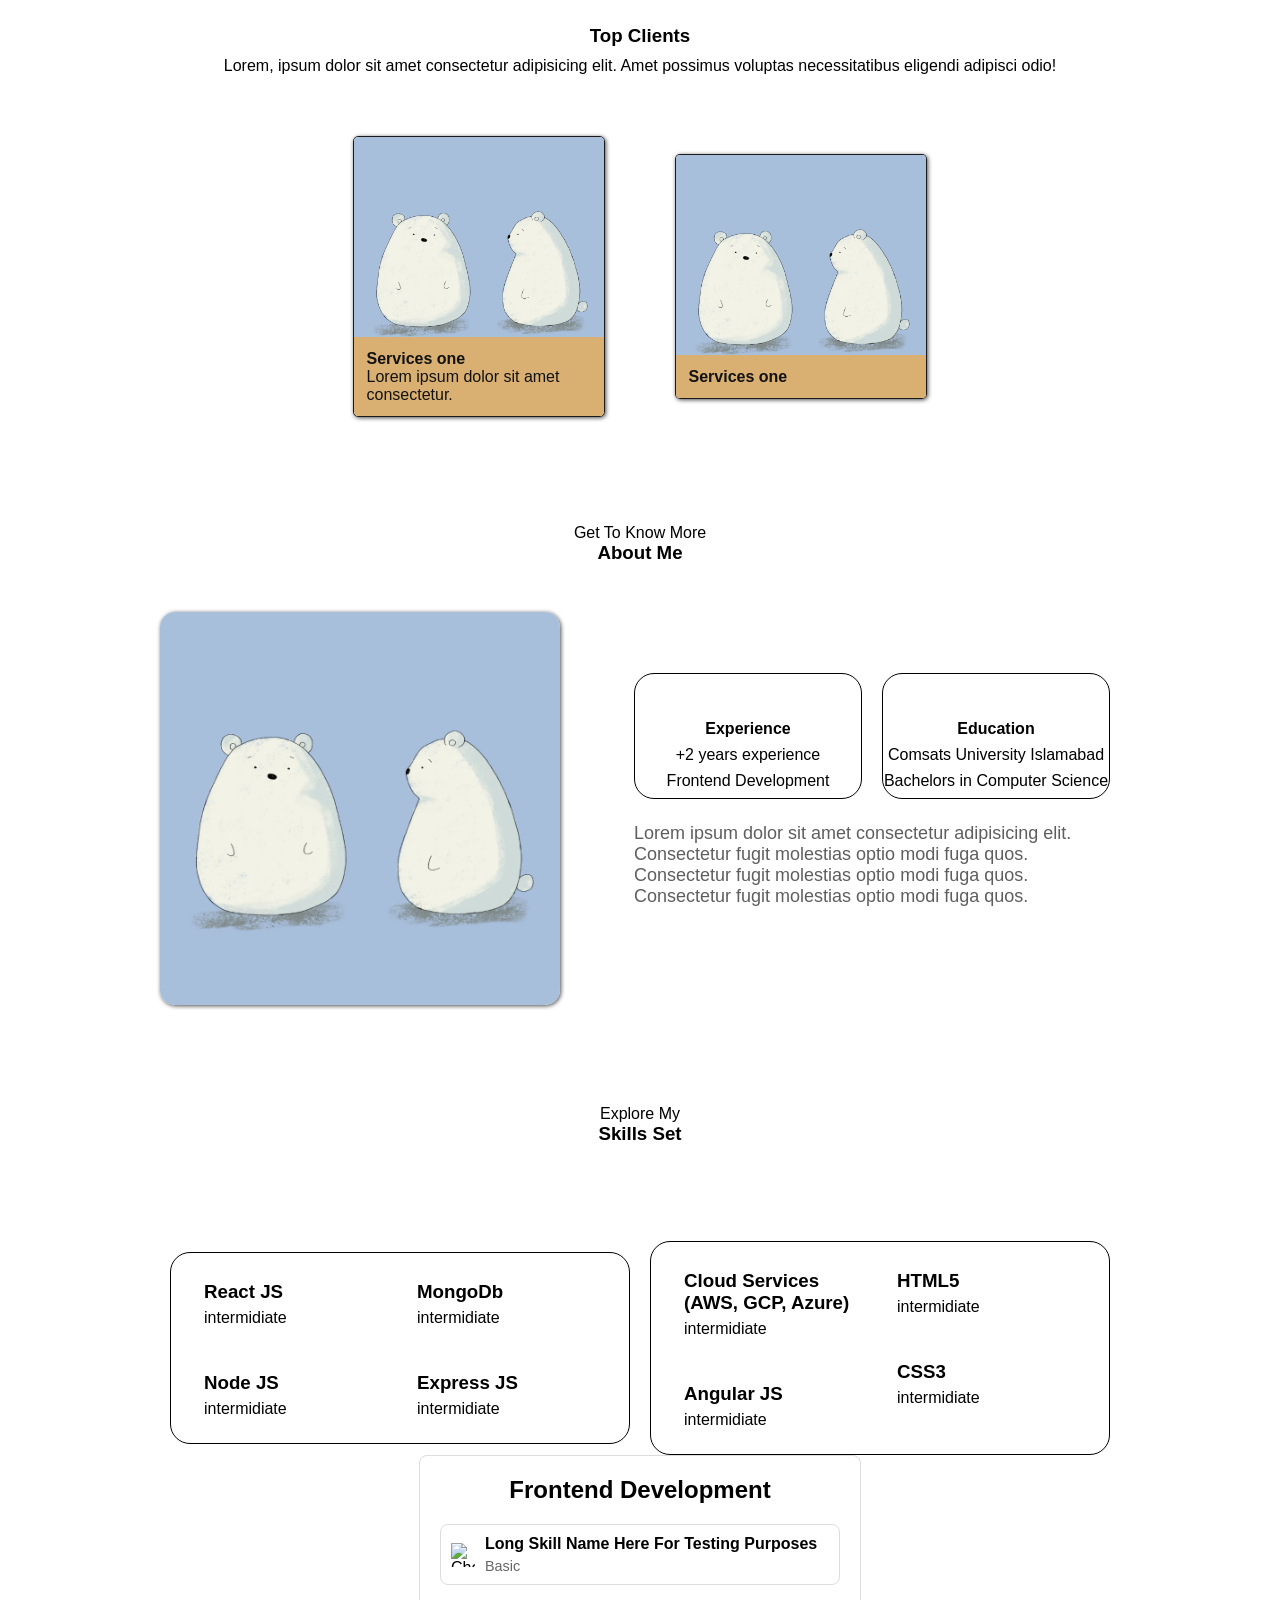
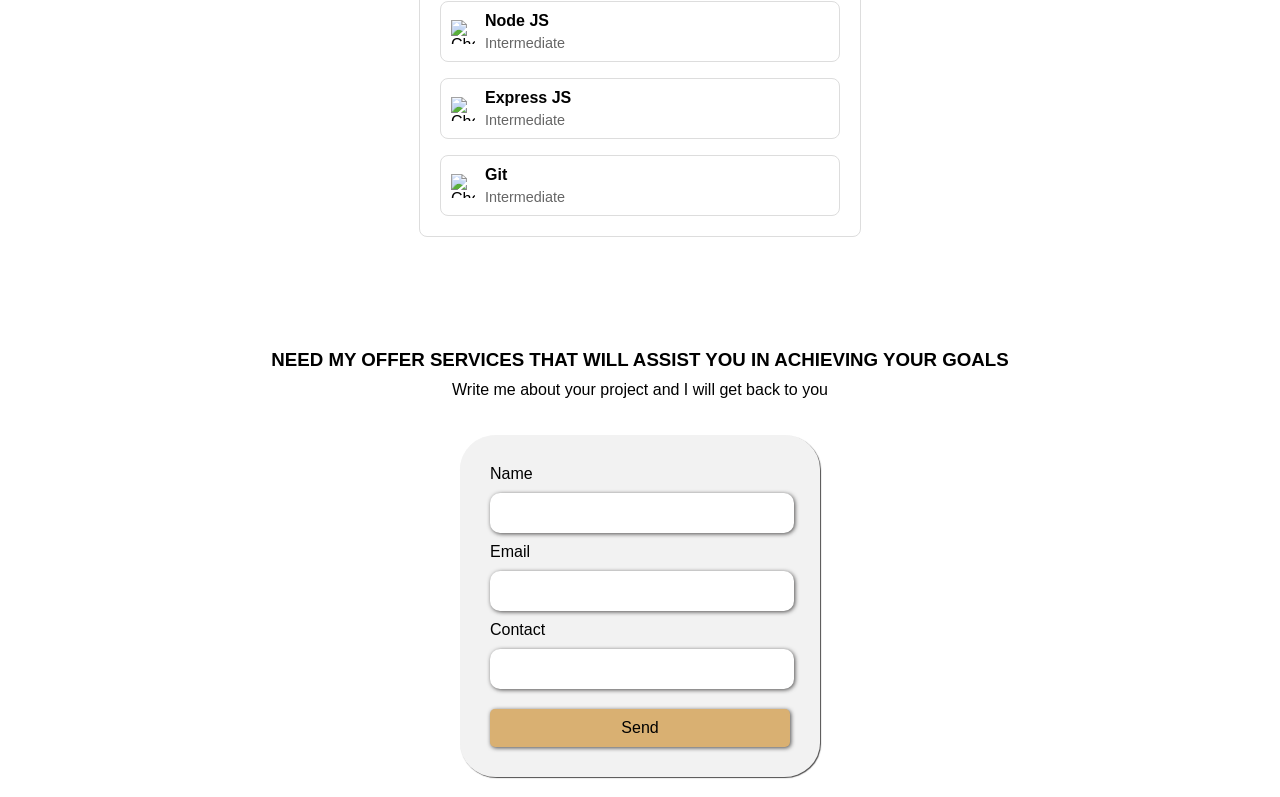
==== commit ffa3987d: "skills cards issues" ====
--- a/index.html
+++ b/index.html
@@ -241,7 +241,7 @@
                 </div>
   
                 <div class="exp-skill-detail">
-                  <h3>React JS</h3>
+                  <h3>Cloud Services (AWS, GCP, Azure)</h3>
                   <p>intermidiate</p>
                 </div>
               </div>
@@ -252,7 +252,7 @@
                   alt=""
                 />
                 <div class="exp-skill-detail">
-                  <h3>React JS</h3>
+                  <h3>Angular JS</h3>
                   <p>intermidiate</p>
                 </div>
               </div>
@@ -268,7 +268,7 @@
                 </div>
   
                 <div class="exp-skill-detail">
-                  <h3>React JS</h3>
+                  <h3>HTML5</h3>
                   <p>intermidiate</p>
                 </div>
               </div>
@@ -279,14 +279,51 @@
                   alt=""
                 />
                 <div class="exp-skill-detail">
-                  <h3>React JS</h3>
-                  <p>intermidiate</p>
-                </div>
-              </div>
-            </div>
-          </div>
-        </div>
-      </div>
+                  <h3>CSS3</h3>
+                  <p>intermidiate</p>
+                </div>
+              </div>
+            </div>
+          </div>
+        </div>
+      </div>
+
+
+      <div class="skills-card">
+        <h2 class="skills-title">Frontend Development</h2>
+        <div class="skills-container">
+          <div class="skill">
+            <img src="https://tangerine-hummingbird-1479b6.netlify.app/assets/checkmark.png" alt="Checkmark" class="skill-icon">
+            <div class="skill-details">
+              <h3 class="skill-name">Long Skill Name Here For Testing Purposes</h3>
+              <p class="skill-level">Basic</p>
+            </div>
+          </div>
+          <div class="skill">
+            <img src="https://tangerine-hummingbird-1479b6.netlify.app/assets/checkmark.png" alt="Checkmark" class="skill-icon">
+            <div class="skill-details">
+              <h3 class="skill-name">Node JS</h3>
+              <p class="skill-level">Intermediate</p>
+            </div>
+          </div>
+          <div class="skill">
+            <img src="https://tangerine-hummingbird-1479b6.netlify.app/assets/checkmark.png" alt="Checkmark" class="skill-icon">
+            <div class="skill-details">
+              <h3 class="skill-name">Express JS</h3>
+              <p class="skill-level">Intermediate</p>
+            </div>
+          </div>
+          <div class="skill">
+            <img src="https://tangerine-hummingbird-1479b6.netlify.app/assets/checkmark.png" alt="Checkmark" class="skill-icon">
+            <div class="skill-details">
+              <h3 class="skill-name">Git</h3>
+              <p class="skill-level">Intermediate</p>
+            </div>
+          </div>
+        </div>
+      </div>
+      
+
 
       <div class="contact" id="contact">
         <div class="form-top">
--- a/style.css
+++ b/style.css
@@ -398,13 +398,13 @@
   display: flex;
   flex-direction: column;
   width: 100%;
-  align-items: center;
+  align-items: flex-start;
+  justify-content: flex-start;
   gap: 2rem;
 }
 .exp-skill {
   display: flex;
   /* width: 5rem; */
-  justify-content: space-around;
   gap: 0.5rem;
   padding: 5px;
 }
@@ -417,7 +417,59 @@
   /* text-align: initial; */
   display: flex;
   flex-direction: column;
-  align-items: initial;
   gap: 6px;
   padding-top: 3px;
-}
+  flex-wrap: wrap;
+}
+
+.skills-card {
+  border: 1px solid #ddd;
+  border-radius: 8px;
+  padding: 20px;
+  width: 100%;
+  max-width: 400px;
+  margin: auto;
+  font-family: Arial, sans-serif;
+}
+
+.skills-title {
+  text-align: center;
+  font-size: 1.5rem;
+  margin-bottom: 20px;
+}
+
+.skills-container {
+  display: flex;
+  flex-wrap: wrap;
+  gap: 16px;
+}
+
+.skill {
+  display: flex;
+  align-items: center;
+  flex: 1 1 calc(50% - 16px);
+  gap: 10px;
+  border: 1px solid #ddd;
+  border-radius: 8px;
+  padding: 10px;
+}
+
+.skill-icon {
+  width: 24px;
+  height: 24px;
+}
+
+.skill-details {
+  flex: 1;
+}
+
+.skill-name {
+  font-size: 1rem;
+  margin: 0;
+}
+
+.skill-level {
+  font-size: 0.9rem;
+  color: #666;
+  margin: 5px 0 0;
+}
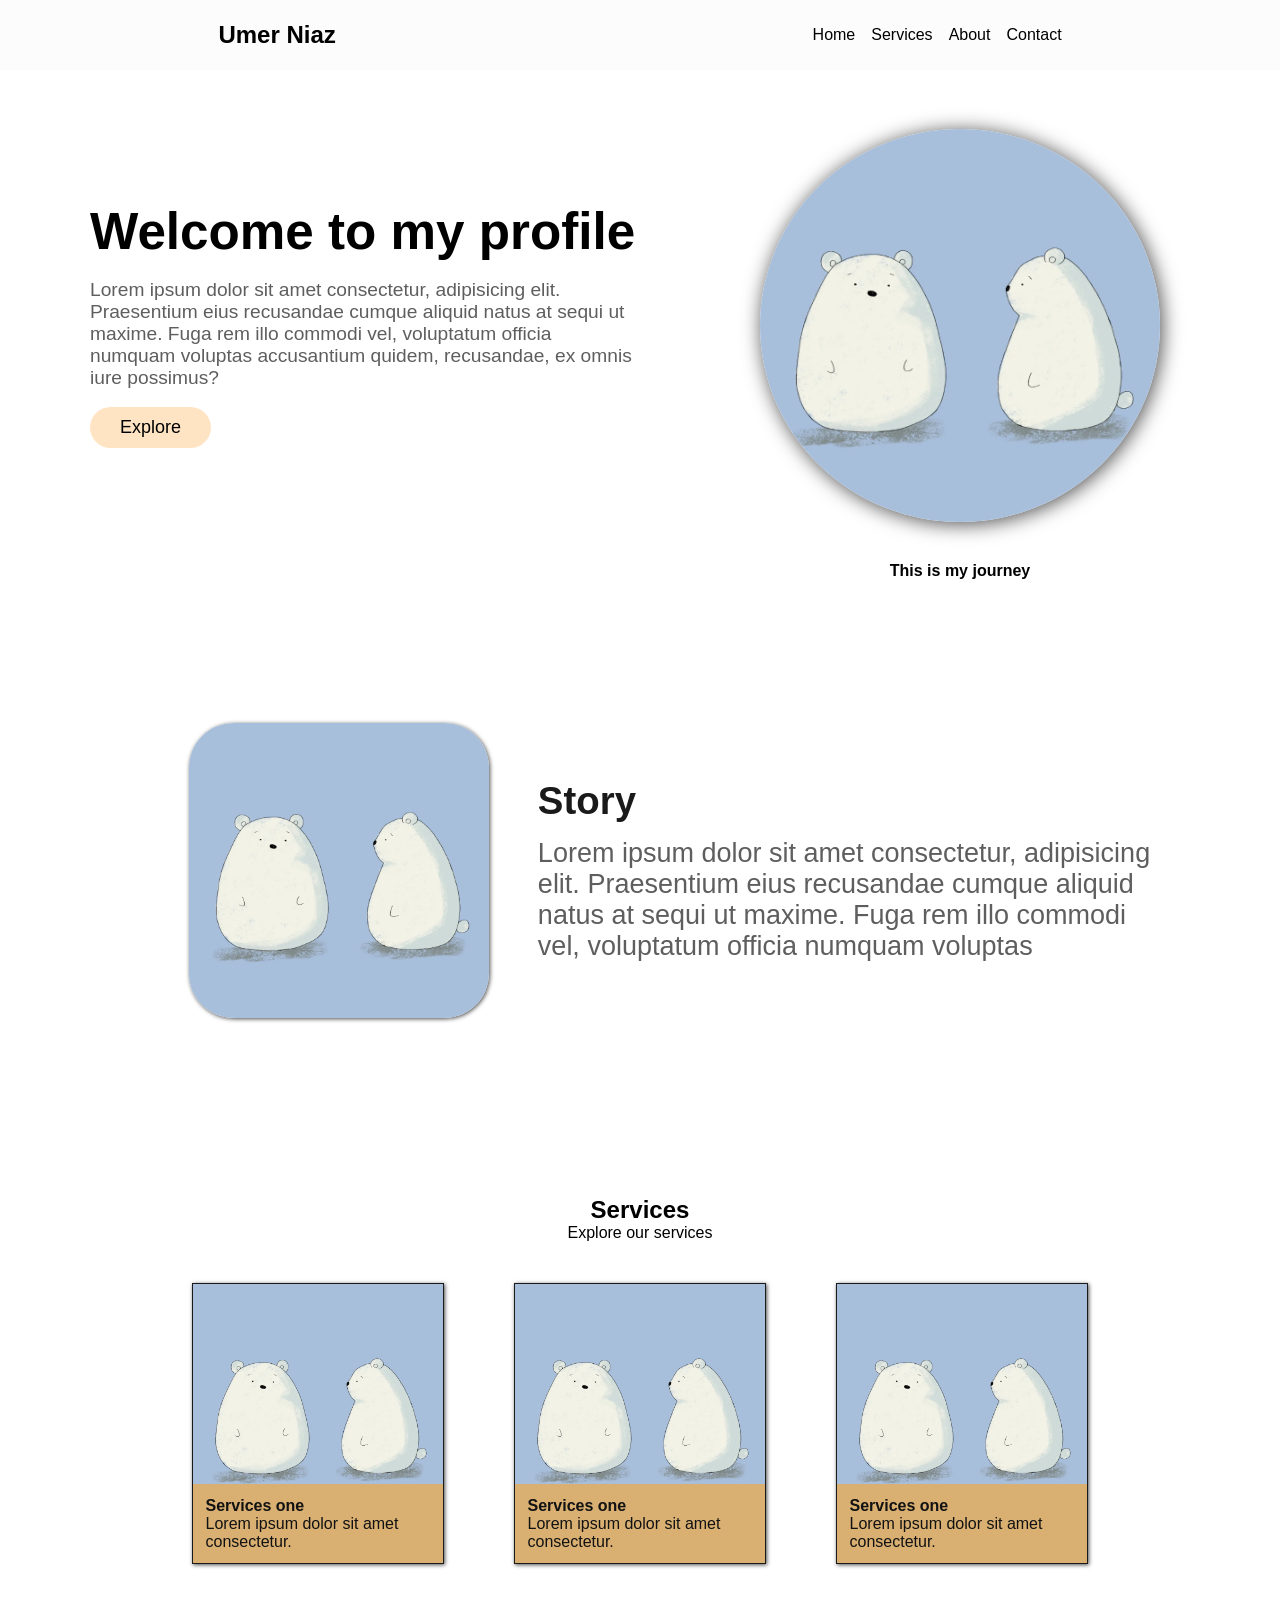
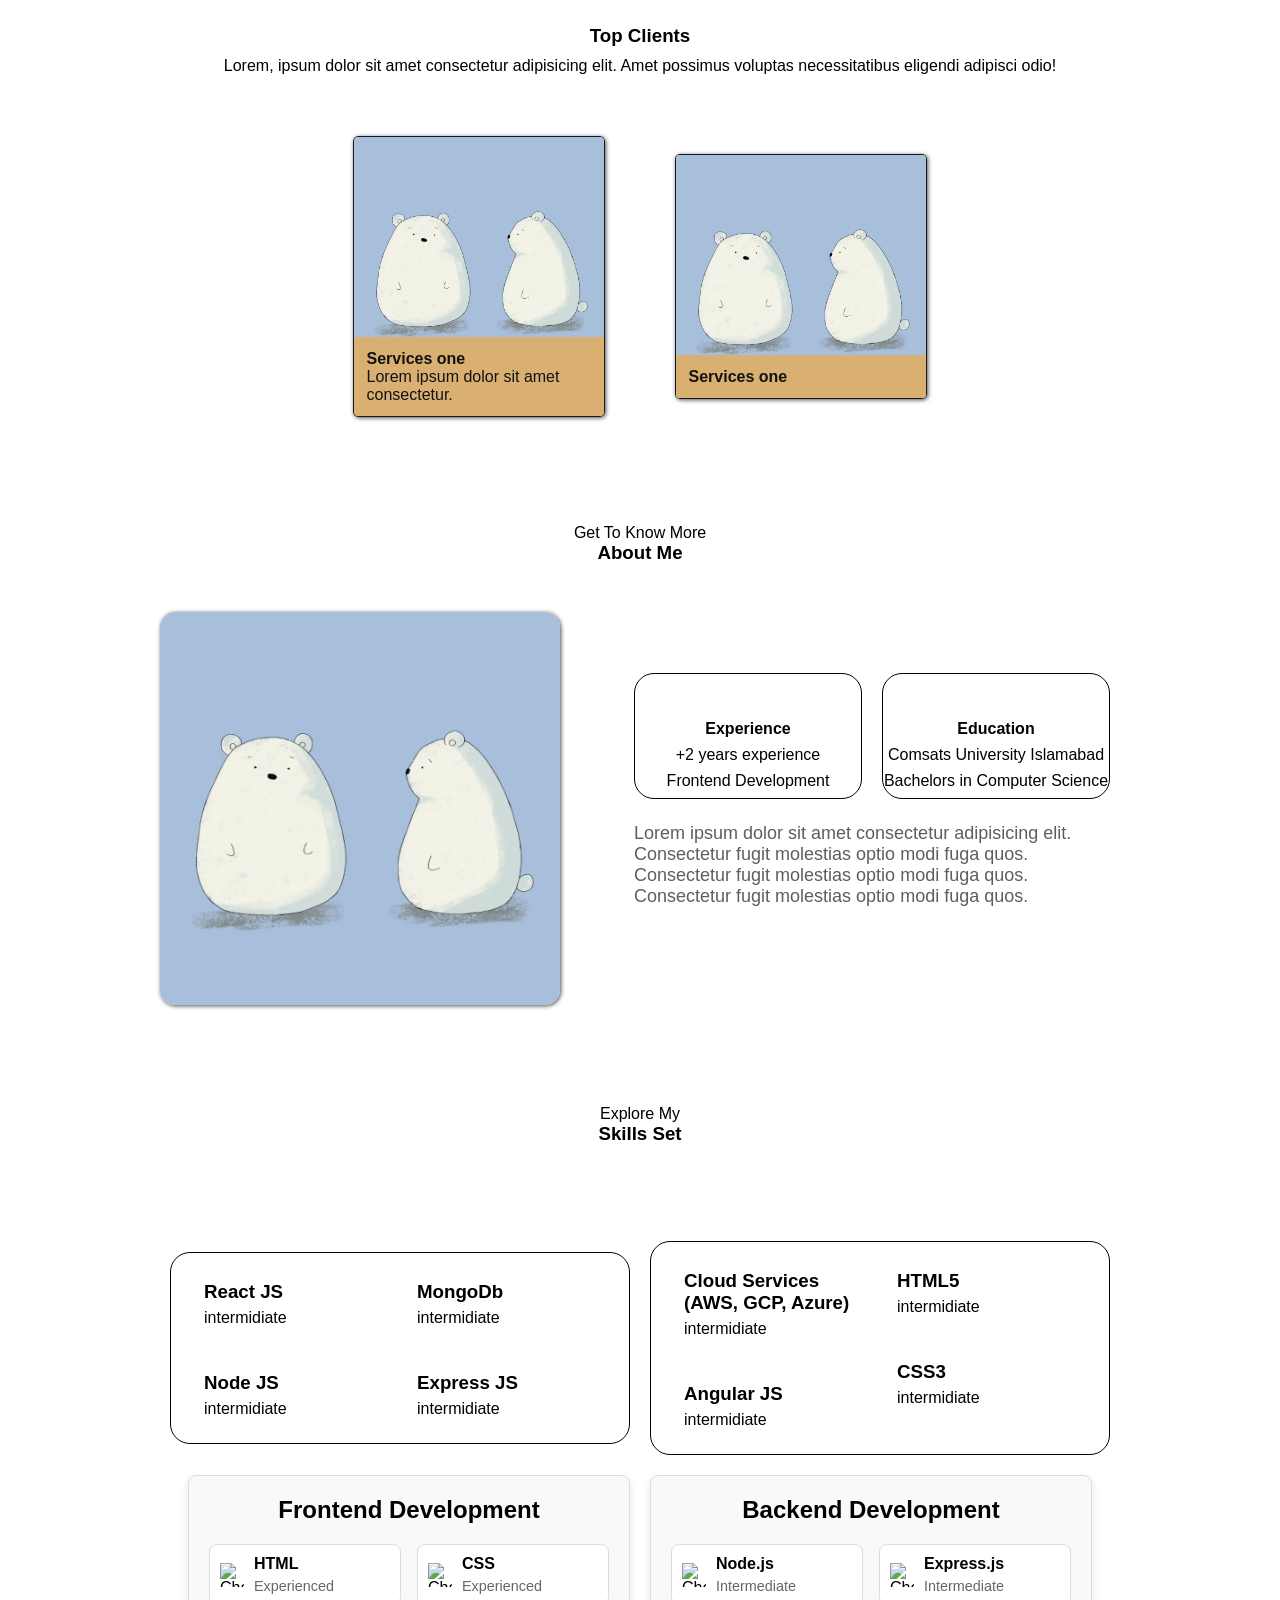
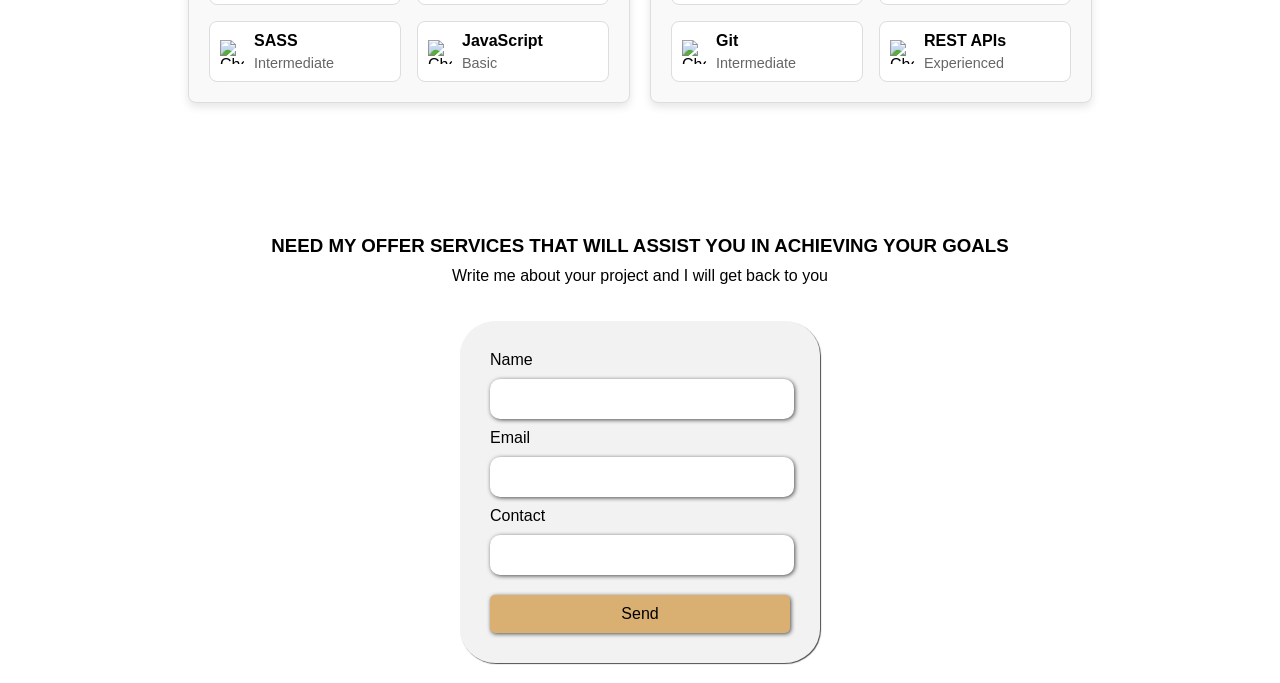
==== commit 09cf213d: "added another card layout" ====
--- a/index.html
+++ b/index.html
@@ -289,35 +289,73 @@
       </div>
 
 
-      <div class="skills-card">
-        <h2 class="skills-title">Frontend Development</h2>
-        <div class="skills-container">
-          <div class="skill">
-            <img src="https://tangerine-hummingbird-1479b6.netlify.app/assets/checkmark.png" alt="Checkmark" class="skill-icon">
-            <div class="skill-details">
-              <h3 class="skill-name">Long Skill Name Here For Testing Purposes</h3>
-              <p class="skill-level">Basic</p>
-            </div>
-          </div>
-          <div class="skill">
-            <img src="https://tangerine-hummingbird-1479b6.netlify.app/assets/checkmark.png" alt="Checkmark" class="skill-icon">
-            <div class="skill-details">
-              <h3 class="skill-name">Node JS</h3>
-              <p class="skill-level">Intermediate</p>
-            </div>
-          </div>
-          <div class="skill">
-            <img src="https://tangerine-hummingbird-1479b6.netlify.app/assets/checkmark.png" alt="Checkmark" class="skill-icon">
-            <div class="skill-details">
-              <h3 class="skill-name">Express JS</h3>
-              <p class="skill-level">Intermediate</p>
-            </div>
-          </div>
-          <div class="skill">
-            <img src="https://tangerine-hummingbird-1479b6.netlify.app/assets/checkmark.png" alt="Checkmark" class="skill-icon">
-            <div class="skill-details">
-              <h3 class="skill-name">Git</h3>
-              <p class="skill-level">Intermediate</p>
+      <div class="cards-container">
+        <!-- First Card -->
+        <div class="skills-card">
+          <h2 class="skills-title">Frontend Development</h2>
+          <div class="skills-grid">
+            <div class="skill">
+              <img src="https://tangerine-hummingbird-1479b6.netlify.app/assets/checkmark.png" alt="Checkmark" class="skill-icon">
+              <div class="skill-details">
+                <h3 class="skill-name">HTML</h3>
+                <p class="skill-level">Experienced</p>
+              </div>
+            </div>
+            <div class="skill">
+              <img src="https://tangerine-hummingbird-1479b6.netlify.app/assets/checkmark.png" alt="Checkmark" class="skill-icon">
+              <div class="skill-details">
+                <h3 class="skill-name">CSS</h3>
+                <p class="skill-level">Experienced</p>
+              </div>
+            </div>
+            <div class="skill">
+              <img src="https://tangerine-hummingbird-1479b6.netlify.app/assets/checkmark.png" alt="Checkmark" class="skill-icon">
+              <div class="skill-details">
+                <h3 class="skill-name">SASS</h3>
+                <p class="skill-level">Intermediate</p>
+              </div>
+            </div>
+            <div class="skill">
+              <img src="https://tangerine-hummingbird-1479b6.netlify.app/assets/checkmark.png" alt="Checkmark" class="skill-icon">
+              <div class="skill-details">
+                <h3 class="skill-name">JavaScript</h3>
+                <p class="skill-level">Basic</p>
+              </div>
+            </div>
+          </div>
+        </div>
+      
+        <!-- Second Card -->
+        <div class="skills-card">
+          <h2 class="skills-title">Backend Development</h2>
+          <div class="skills-grid">
+            <div class="skill">
+              <img src="https://tangerine-hummingbird-1479b6.netlify.app/assets/checkmark.png" alt="Checkmark" class="skill-icon">
+              <div class="skill-details">
+                <h3 class="skill-name">Node.js</h3>
+                <p class="skill-level">Intermediate</p>
+              </div>
+            </div>
+            <div class="skill">
+              <img src="https://tangerine-hummingbird-1479b6.netlify.app/assets/checkmark.png" alt="Checkmark" class="skill-icon">
+              <div class="skill-details">
+                <h3 class="skill-name">Express.js</h3>
+                <p class="skill-level">Intermediate</p>
+              </div>
+            </div>
+            <div class="skill">
+              <img src="https://tangerine-hummingbird-1479b6.netlify.app/assets/checkmark.png" alt="Checkmark" class="skill-icon">
+              <div class="skill-details">
+                <h3 class="skill-name">Git</h3>
+                <p class="skill-level">Intermediate</p>
+              </div>
+            </div>
+            <div class="skill">
+              <img src="https://tangerine-hummingbird-1479b6.netlify.app/assets/checkmark.png" alt="Checkmark" class="skill-icon">
+              <div class="skill-details">
+                <h3 class="skill-name">REST APIs</h3>
+                <p class="skill-level">Experienced</p>
+              </div>
             </div>
           </div>
         </div>
--- a/style.css
+++ b/style.css
@@ -422,36 +422,56 @@
   flex-wrap: wrap;
 }
 
+/* Container for all cards */
+.cards-container {
+  display: flex;
+  gap: 20px;
+  flex-wrap: wrap;
+  justify-content: center;
+  padding: 20px;
+}
+
+/* Individual card styling */
 .skills-card {
+  flex: 1 1 300px; /* Flexible width with a minimum of 300px */
+  max-width: 400px; /* Upper width limit */
   border: 1px solid #ddd;
   border-radius: 8px;
   padding: 20px;
-  width: 100%;
-  max-width: 400px;
-  margin: auto;
   font-family: Arial, sans-serif;
-}
-
+  background-color: #f9f9f9;
+  box-shadow: 0 4px 8px rgba(0, 0, 0, 0.1);
+  transition: transform 0.3s ease; /* Optional hover effect */
+}
+
+/* Hover effect for card */
+.skills-card:hover {
+  transform: translateY(-5px);
+}
+
+/* Title of the card */
 .skills-title {
   text-align: center;
   font-size: 1.5rem;
   margin-bottom: 20px;
 }
 
-.skills-container {
-  display: flex;
-  flex-wrap: wrap;
+/* Grid layout for skills within a card */
+.skills-grid {
+  display: grid;
+  grid-template-columns: 1fr 1fr; /* Two columns */
   gap: 16px;
 }
 
+/* Individual skill styling */
 .skill {
   display: flex;
   align-items: center;
-  flex: 1 1 calc(50% - 16px);
   gap: 10px;
   border: 1px solid #ddd;
   border-radius: 8px;
   padding: 10px;
+  background-color: #fff;
 }
 
 .skill-icon {
@@ -473,3 +493,16 @@
   color: #666;
   margin: 5px 0 0;
 }
+
+/* Responsive Design */
+@media (max-width: 768px) {
+  .skills-card {
+    flex: 1 1 100%; /* Cards stack vertically on smaller screens */
+  }
+}
+
+@media (max-width: 480px) {
+  .skills-grid {
+    grid-template-columns: 1fr; /* Single-column grid for skills on very small screens */
+  }
+}
